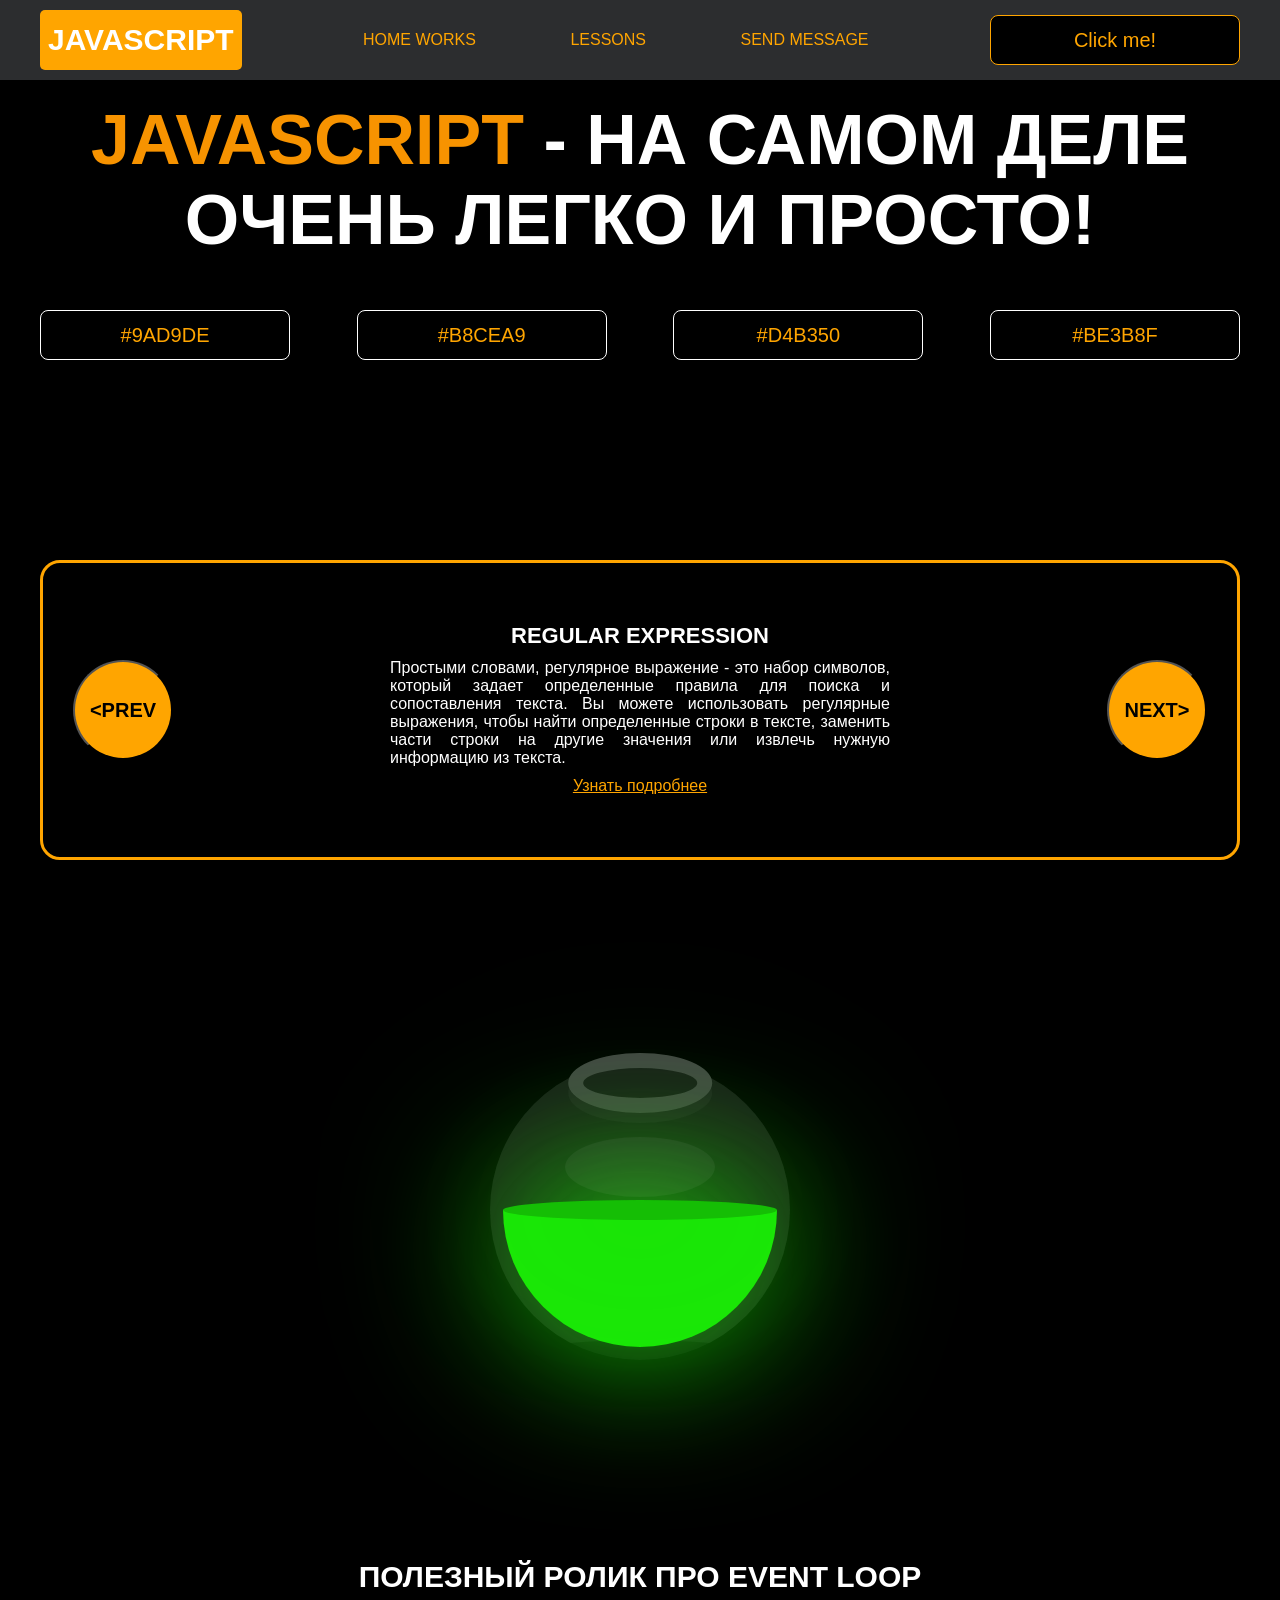
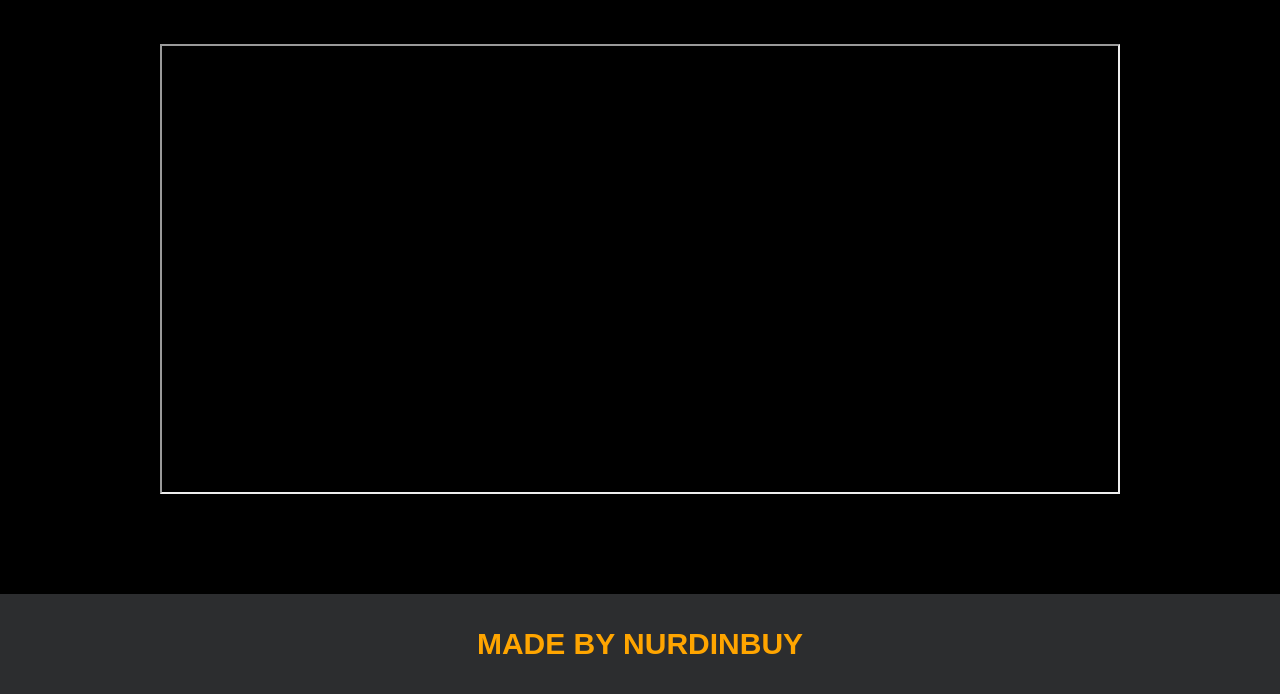
==== index.html @ e2b8c032 "first commit" ====
<!DOCTYPE html>
<html lang="en">
<head>
    <meta charset="UTF-8">
    <title>Java Script</title>
    <link rel="stylesheet" href="css/style.css">
    <link rel="stylesheet" href="css/core.css">
</head>
<body>

<div class="wrapper">
    <div class="header">
        <div class="container">
            <div class="inner_header">
                <a href="index.html">
                    <div class="logotype">
                        <h2>JavaScript</h2>
                    </div>
                </a>
                <ul class="menu">
                    <li class="menu_link">
                        <a href="pages/home_works.html">Home Works</a>
                    </li>
                    <li class="menu_link">
                        <a href="pages/lessons.html">Lessons</a>
                    </li>
                    <li class="menu_link">
                        <a href="https://t.me/nurdinbuy16" target="_blank">Send message</a>
                    </li>
                </ul>
                <button class="btn" id="btn-get">Click me!</button>
            </div>
        </div>
    </div>

    <div class="main_block">
        <div class="container">
            <div class="inner_main">
                <h1><strong id="js-color">JavaScript</strong> - на самом деле очень легко и просто!</h1>
                <div class="colors-buttons">
                    <button class="btn btn-color"></button>
                    <button class="btn btn-color"></button>
                    <button class="btn btn-color"></button>
                    <button class="btn btn-color"></button>
                </div>
            </div>
        </div>
    </div>

    <div class="slider_block">
        <div class="container">
            <div class="inner_slider">
                <div class="slider">
                    <button class="btn-slide" id="prev">&lt;prev</button>
                    <div class="slide active_slide">
                        <div class="slide_card">
                            <h3>regular expression</h3>
                            <p>Простыми словами, регулярное выражение - это набор символов, который задает определенные правила для поиска и сопоставления текста. Вы можете использовать регулярные выражения, чтобы найти определенные строки в тексте, заменить части строки на другие значения или извлечь нужную информацию из текста.</p>
                            <a href="https://developer.mozilla.org/ru/docs/Web/JavaScript/Guide/Regular_expressions" target="_blank">Узнать подробнее</a>
                        </div>
                    </div>
                    <div class="slide">
                        <div class="slide_card">
                            <h3>recursion</h3>
                            <p>Простыми словами, рекурсия - это, когда функция делает повторяющиеся вызовы самой себя для решения задачи, пока не достигнет определенного условия выхода из рекурсии.</p>
                            <a href="https://learn.javascript.ru/recursion" target="_blank">Узнать подробнее</a>
                        </div>
                    </div>
                    <div class="slide">
                        <div class="slide_card">
                            <h3>json</h3>
                            <p>Простыми словами, JSON - это способ представления данных в виде текста, чтобы они могли быть легко поняты и использованы различными программами. Он использует простые правила для описания объектов и массивов, а также для представления простых типов данных, таких как строки, числа, логические значения и т.д.</p>
                            <a href="https://developer.mozilla.org/ru/docs/Learn/JavaScript/Objects/JSON" target="_blank">Узнать подробнее</a>
                        </div>
                    </div>
                    <div class="slide">
                        <div class="slide_card">
                            <h3>event loop</h3>
                            <p>Простыми словами, event loop похож на дежурного, который непрерывно проверяет, произошло ли какое-либо событие, и реагирует на него, когда оно происходит. Он имеет список задач, которые нужно выполнить, и он перебирает этот список событий одно за другим, обрабатывая каждое событие, когда оно наступает.</p>
                            <a href="https://highload.today/kak-ustroen-event-loop-v-javascript-parallelnaya-model-i-tsikl-sobytij/" target="_blank">Узнать подробнее</a>
                        </div>
                    </div>
                    <button class="btn-slide" id="next">next&gt;</button>
                </div>
            </div>
        </div>
    </div>

    <div class="bottle">
        <div class="container">
            <div class="bottle_inner">
                <a href="pages/monster.html">
                    <div class="bowl">
                        <div class="shadow"></div>
                        <div class="liquid"></div>

                    </div>
                </a>
            </div>
        </div>
    </div>

    <div class="block_video">
        <div class="container">
            <h3>Полезный ролик про Event Loop</h3>
            <div class="inner_block_video">
                <iframe width="80%" height="450" src="https://www.youtube.com/embed/zDlg64fsQow" title="YouTube video player" allow="autoplay; clipboard-write; encrypted-media; gyroscope; picture-in-picture; web-share" allowfullscreen></iframe>
            </div>
        </div>
    </div>

    <div class="footer">
        <div class="container">
            <a href="https://www.instagram.com/nurdinbuy/" target="_blank">
                <div class="inner_footer">
                    <h2>Made by NurDinBuy</h2>
                </div>
            </a>
        </div>
    </div>
</div>

<div class="modal">
    <div class="modal_dialog">
        <div class="modal_content">
            <form action="#">
                <div class="modal_close">&#10006;</div>
                <div class="modal_title">Мы свяжемся с вами как можно быстрее!</div>
                <label>
                    <input
                        required
                        placeholder="Ваше имя"
                        name="name"
                        type="text"
                        class="modal_input"
                    >
                </label>
                <label>
                    <input
                        required
                        placeholder="Ваш номер телефона"
                        name="phone"
                        type="text"
                        class="modal_input"
                    >
                </label>
                <button class="btn btn_dark btn_min">Перезвонить мне</button>
            </form>
        </div>
    </div>
</div>

</body>
<script src="js/main.js"></script>
<script src="js/modal.js"></script>
</html>
---- css/style.css ----
/* HEADER */

.header {
    height: 80px;
    background: #2c2d2f;
    display: flex;
    align-items: center;
    width: 100%;
    position: fixed;
    top: 0;
    z-index: 2;
}

.inner_header {
    height: 100%;
    display: flex;
    align-items: center;
    justify-content: space-between;
}

/* LOGOTYPE */

.logotype {
    display: flex;
    align-items: center;
    justify-content: center;
    font-size: 22px;
    height: 60px;
    width: fit-content;
    background: var(--orange);
    padding: 8px;
    color: white;
    border-radius: 5px;
    cursor: pointer;
}

/* HEADER MENU */

.menu {
    display: flex;
    justify-content: space-around;
    width: 600px;
}

.menu_link a {
    color: var(--orange);
    text-transform: uppercase;
}

.menu_link a:hover {
    text-decoration: underline;
}

/* MAIN BLOCK */

.main_block {
    padding: 100px 0;
    background: black;
}

/* BUTTONS COLOR PICKER */

.colors-buttons {
    display: flex;
    justify-content: space-between;
    margin-top: 50px;
}

.btn-color {
    border-radius: 20px;
    border-color: white !important;
}

/* FOOTER */

.footer {
    background: #2c2d2f;
    width: 100%;
}

.inner_footer {
    display: flex;
    align-items: center;
    justify-content: center;
    height: 100px;
}

.footer h2 {
    text-transform: uppercase;
    color: var(--orange);
    font-weight: 600;
}


/* SLIDER BLOCK */

.slider_block {
    padding: 100px 0;
    background: black;
}

.slider {
    position: relative;
    width: 100%;
    height: 300px;
    overflow: hidden;
    border: 3px solid var(--orange);
    border-radius: 20px;
    display: flex;
    align-items: center;
    justify-content: space-between;
    padding: 0 30px;
}

.slide {
    position: absolute;
    top: 60px;
    left: 0;
    width: 100%;
    height: 100%;
    display: none;
    transition: opacity 0.5s ease-in-out;
}

.slide_card {
    color: white;
    margin: 0 auto;
    width: 500px;
    text-align: center;
}

.slide_card h3 {
    color: white;
    text-transform: uppercase;
    font-size: 22px;
}

.slide_card p {
    font-size: 16px;
    text-align: justify;
    margin: 10px 0;
}

.slide_card a {
    color: var(--orange);
    text-decoration: underline;
}

.slide.active_slide {
    display: block;
}

/* VIDEO BLOCK */

.block_video {
    background: black;
    padding: 100px 0;
}

.inner_block_video {
    display: flex;
    justify-content: center;
    margin-top: 50px;
}

/* MODAL */

.modal {
    position: fixed;
    height: 100%;
    width: 100%;
    top: 0;
    left: 0;
    z-index: 2;
    background: rgba(0, 0, 0, 0.5);
    backdrop-filter: blur(10px);
    display: none;
}

.modal_dialog {
    max-width: 500px;
    margin: 200px auto;
}

.modal_content {
    position: relative;
    width: 100%;
    padding: 40px;
    background-color: black;
    border: 2px solid var(--orange);
    border-radius: 4px;
    max-height: 80vh;
    overflow-y: auto;
}

.modal_content form {
    display: flex;
    flex-direction: column;
    align-items: center;
}

.modal_close {
    position: absolute;
    top: 8px;
    right: 14px;
    font-size: 30px;
    color: red;
    opacity: 0.5;
    font-weight: 700;
    border: none;
    background-color: transparent;
    cursor: pointer;
}

.modal_title {
    text-align: center;
    font-size: 22px;
    text-transform: uppercase;
    color: white;
}

.modal_content label, .btn_min {
    width: 100% !important;
    margin-top: 10px;
}

.modal_content input {
    width: 100%;
}

/*-------BOTTLE-------*/

.bottle {
    background: black;
    padding: 100px 0;
}

.bottle_inner {
    display: flex;
    justify-content: center;
    align-items: center;
}

.bowl {
    position: relative;
    width: 300px;
    height: 300px;
    background: rgba(255, 255, 255, 0.1);
    border-radius: 50%;
    border: 8px solid transparent;
    animation: animate 5s linear infinite;
    transform-origin: bottom center;
}

@keyframes animate {
    0% {
        transform: rotate(0deg);
    }
    25% {
        transform: rotate(22deg);
    }
    50% {
        transform: rotate(0deg);
    }
    75% {
        transform: rotate(-22deg);
    }
    100% {
        filter: hue-rotate(360deg);
    }
}

.bowl::before {
    content: "";
    position: absolute;
    top: -15px;
    left: 50%;
    transform: translateX(-50%);
    width: 40%;
    height: 30px;
    border: 15px solid #444;
    border-radius: 50%;
    box-shadow: 0 10px #222;

}

.bowl::after {
    content: "";
    position: absolute;
    top: 35%;
    left: 50%;
    transform: translate(-50%, -50%);
    width: 150px;
    height: 60px;
    background: rgba(255, 255, 255, 0.05);
    transform-origin: center;
    animation: animatebowlshadow 5s linear infinite;
    border-radius: 50%;
    animation-play-state: running;

}


@keyframes animatebowlshadow {
    0% {
        left: 50%;
        width: 150px;
        height: 60px;
    }
    25% {
        left: 55%;
        width: 140px;
        height: 65px;
    }
    50% {
        left: 50%;
        width: 150px;
        height: 60px;
    }
    75% {
        left: 45%;
        width: 140px;
        height: 65px;
    }
    100% {


    }
}


.liquid {
    position: absolute;
    top: 50%;
    left: 5px;
    right: 5px;
    bottom: 5px;
    background: #1ae907;
    border-bottom-left-radius: 150px;
    border-bottom-right-radius: 150px;
    filter: drop-shadow(0 0 80px #1ae907);
    transform-origin: top center;
    animation: animateliquid 5s linear infinite;
    animation-play-state: running;
}

@keyframes animateliquid {
    0% {
        transform: rotate(0deg);
    }
    25% {
        transform: rotate(-22deg);
    }
    30% {
        transform: rotate(-23deg);
    }
    50% {
        transform: rotate(0deg);
    }
    75% {
        transform: rotate(22deg);
    }
    80% {
        transform: rotate(23deg);
    }
    100% {
        transform: rotate(0deg);
    }


}

.liquid::before {
    content: "";
    position: absolute;
    top: -10px;
    width: 100%;
    height: 20px;
    background: #15be05;
    border-radius: 50%;
    filter: drop-shadow(0 0 80px #15be05);
}

.shadow {
    position: absolute;
    top: calc(50% + 150px);
    left: 50%;
    transform: translate(-50%, -50%);
    width: 260px;
    height: 40px;
    background: rgba(0, 0, 0, 0.5);
    border-radius: 50%;
    animation: animateshadow 5s linear infinite;
    animation-play-state: running;

}

@keyframes animateshadow {
    0% {
        left: 50%;
        width: 260px;
        height: 40px;
        top: calc(50% + 150px);

    }

    25% {
        left: 55%;
        width: 265px;
        height: 30px;
        top: calc(50% + 130px);

    }
    50% {
        left: 50%;
        width: 260px;
        height: 40px;
        top: calc(50% + 150px);

    }
    75% {
        left: 45%;
        width: 265px;
        height: 30px;
        top: calc(50% + 130px);

    }
    100% {
    }
}
---- css/core.css ----
* {
    margin: 0;
    padding: 0;
    box-sizing: border-box;
}

.container {
    width: 1200px;
    margin: 0 auto;
}

body {
    font-family: "Britannic Bold", sans-serif;
    background: #c2d0d0;
}

.btn {
    width: 250px;
    height: 50px;
    font-size: 20px;
    cursor: pointer;
    border: 1px solid var(--orange);
    background: black;
    color: var(--orange);
    border-radius: 8px;
}

.btn:hover {
    background: #414349;
}

.btn:active {
    background: #56585D;
    border: 2px solid var(--orange);
}

a {
    text-decoration: none;
}

li {
    list-style: none;
}

h1 {
    text-align: center;
    font-size: 70px;
    color: white;
    margin: 0 auto;
    text-transform: uppercase;
    font-weight: 600;
}

h2 {
    text-align: center;
    font-size: 30px;
    color: white;
    margin: 0 auto;
    text-transform: uppercase;
    font-weight: 600;
}

h3 {
    text-align: center;
    font-size: 30px;
    color: white;
    margin: 0 auto;
    text-transform: uppercase;
    font-weight: 600;
}

h4 {
    font-size: 24px;
    color: white;
    text-transform: uppercase;
    font-weight: 600;
}

strong {
    color: #F79300;
}

label {
    font-size: 24px;
    color: var(--orange);
}

input {
    width: 350px;
    height: 50px;
    font-size: 20px;
    padding-left: 5px;
    color: var(--orange);
    background: black;
    border: 2px solid var(--orange);
}

.checker {
    color: white;
    font-size: 30px;
}

.btn-slide {
    display: block;
    width: 100px;
    height: 100px;
    background: var(--orange);
    color: black;
    font-size: 20px;
    text-transform: uppercase;
    border-radius: 50%;
    font-weight: 800;
    z-index: 1;
}

.btn-slide:hover {
    background: #b68733 !important;
    cursor: pointer;
    color: white;
}

:root {
    --orange: orange;
    --black: black;
}
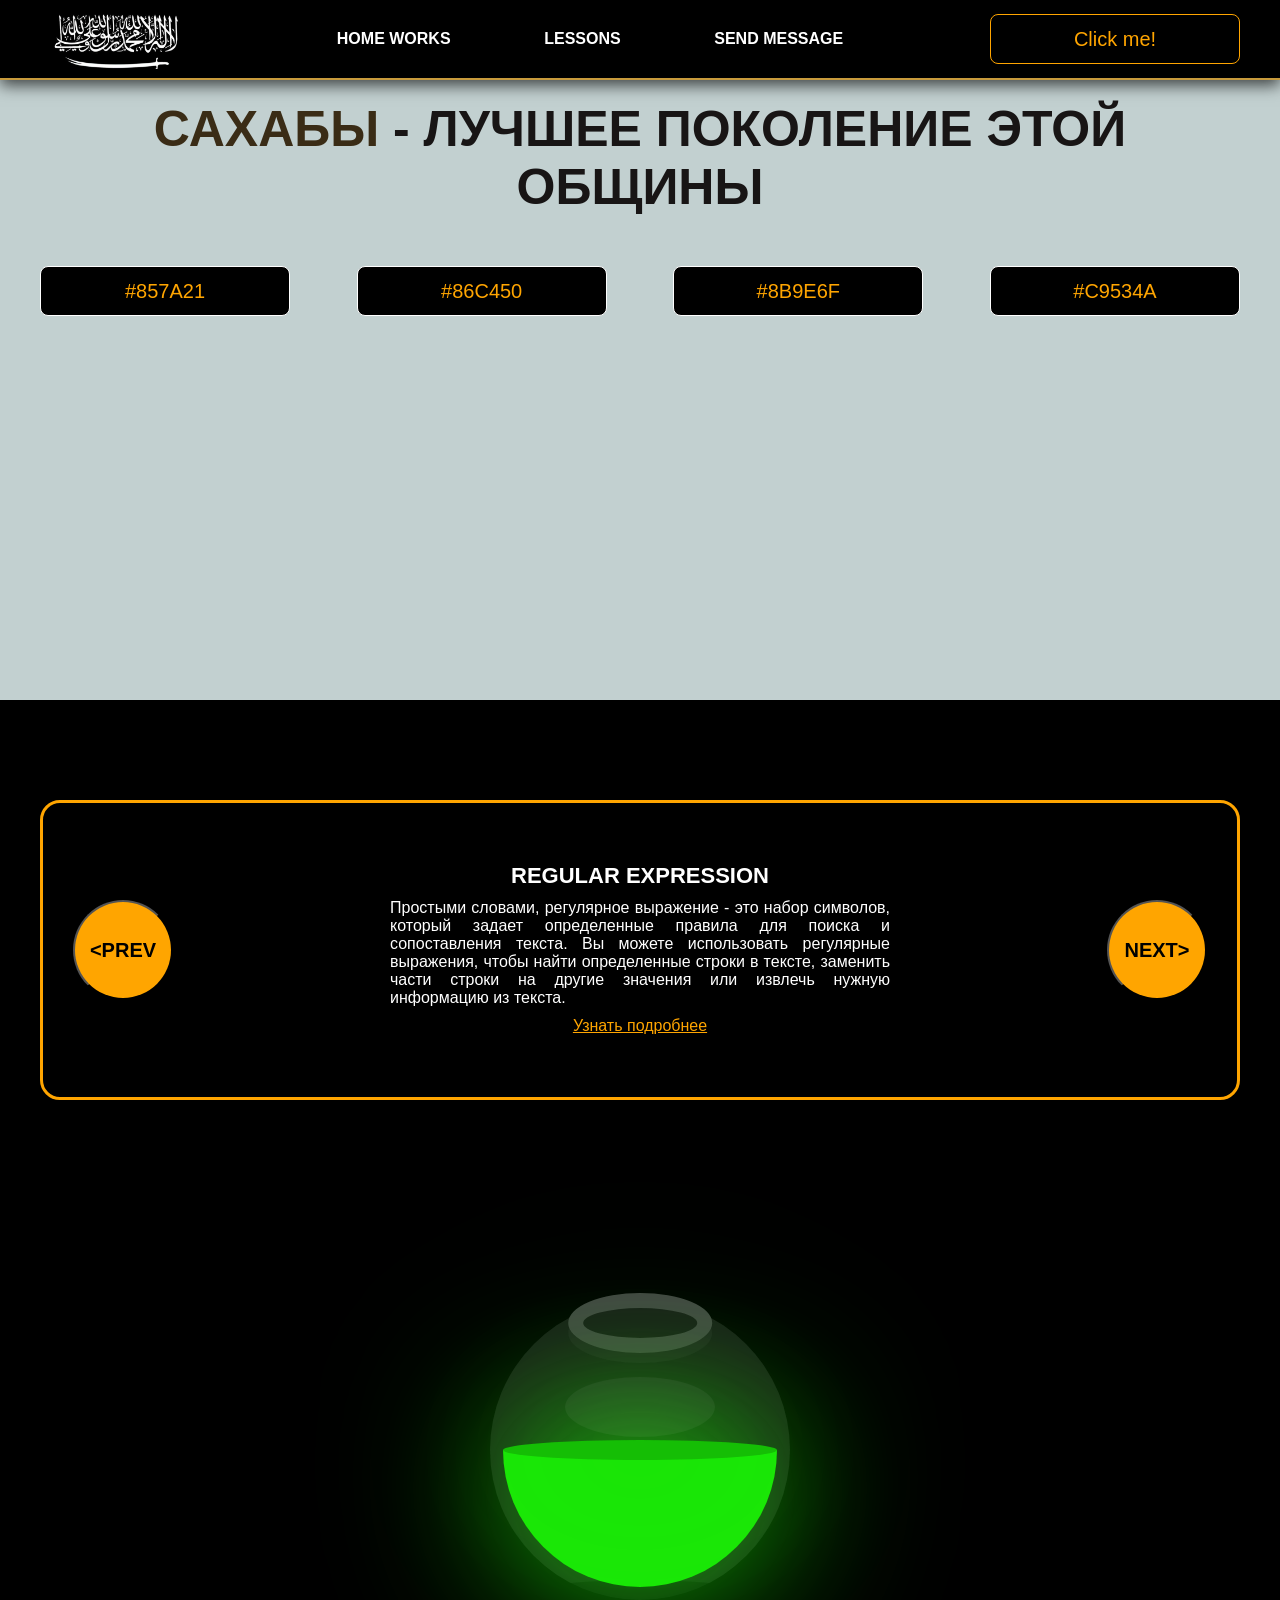
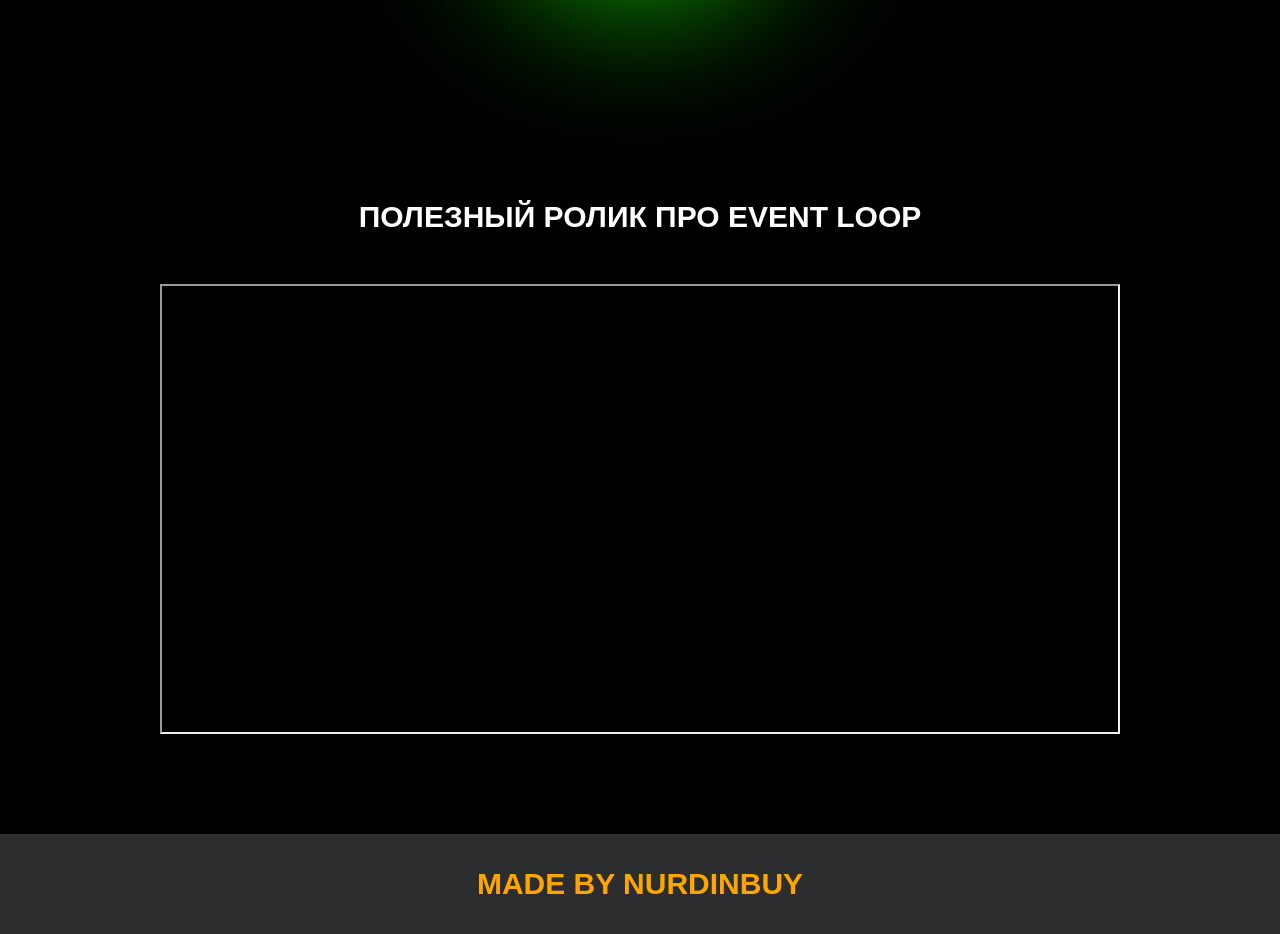
==== commit 6c7291e5: "update" ====
--- a/index.html
+++ b/index.html
@@ -1,157 +1,215 @@
-<!DOCTYPE html>
+<!doctype html>
 <html lang="en">
-<head>
-    <meta charset="UTF-8">
+  <head>
+    <meta charset="UTF-8" />
     <title>Java Script</title>
-    <link rel="stylesheet" href="css/style.css">
-    <link rel="stylesheet" href="css/core.css">
-</head>
-<body>
-
-<div class="wrapper">
-    <div class="header">
-        <div class="container">
-            <div class="inner_header">
-                <a href="index.html">
-                    <div class="logotype">
-                        <h2>JavaScript</h2>
-                    </div>
-                </a>
-                <ul class="menu">
-                    <li class="menu_link">
-                        <a href="pages/home_works.html">Home Works</a>
-                    </li>
-                    <li class="menu_link">
-                        <a href="pages/lessons.html">Lessons</a>
-                    </li>
-                    <li class="menu_link">
-                        <a href="https://t.me/nurdinbuy16" target="_blank">Send message</a>
-                    </li>
-                </ul>
-                <button class="btn" id="btn-get">Click me!</button>
+    <link rel="stylesheet" href="css/style.css" />
+    <link rel="stylesheet" href="css/core.css" />
+  </head>
+  <body>
+    <div class="wrapper">
+      <div class="header">
+        <div class="container">
+          <div class="inner_header">
+            <a href="index.html">
+              <div class="logotype">
+                <h2></h2>
+              </div>
+            </a>
+            <ul class="menu">
+              <li class="menu_link">
+                <a href="pages/home_works.html">Home Works</a>
+              </li>
+              <li class="menu_link">
+                <a href="pages/lessons.html">Lessons</a>
+              </li>
+              <li class="menu_link">
+                <a href="https://t.me/nurdinbuy16" target="_blank"
+                  >Send message</a
+                >
+              </li>
+            </ul>
+            <button class="btn" id="btn-get">Click me!</button>
+          </div>
+        </div>
+      </div>
+
+      <div class="main_block">
+        <div class="container">
+          <div class="inner_main">
+            <h1>
+              <strong id="js-color">Сахабы</strong> - лучшее поколение этой
+              общины
+            </h1>
+            <video autoplay muted loop playsinline class="bg_video">
+              <source src="img-gif/putnik.mp4">
+            </video>
+            <div class="colors-buttons">
+              <button class="btn btn-color"></button>
+              <button class="btn btn-color"></button>
+              <button class="btn btn-color"></button>
+              <button class="btn btn-color"></button>
             </div>
-        </div>
+          </div>
+        </div>
+      </div>
+      <div class="slider_block">
+        <div class="container">
+          <div class="inner_slider">
+            <div class="slider">
+              <button class="btn-slide" id="prev">&lt;prev</button>
+              <div class="slide active_slide">
+                <div class="slide_card">
+                  <h3>regular expression</h3>
+                  <p>
+                    Простыми словами, регулярное выражение - это набор символов,
+                    который задает определенные правила для поиска и
+                    сопоставления текста. Вы можете использовать регулярные
+                    выражения, чтобы найти определенные строки в тексте,
+                    заменить части строки на другие значения или извлечь нужную
+                    информацию из текста.
+                  </p>
+                  <a
+                    href="https://developer.mozilla.org/ru/docs/Web/JavaScript/Guide/Regular_expressions"
+                    target="_blank"
+                    >Узнать подробнее</a
+                  >
+                </div>
+              </div>
+              <div class="slide">
+                <div class="slide_card">
+                  <h3>recursion</h3>
+                  <p>
+                    Простыми словами, рекурсия - это, когда функция делает
+                    повторяющиеся вызовы самой себя для решения задачи, пока не
+                    достигнет определенного условия выхода из рекурсии.
+                  </p>
+                  <a
+                    href="https://learn.javascript.ru/recursion"
+                    target="_blank"
+                    >Узнать подробнее</a
+                  >
+                </div>
+              </div>
+              <div class="slide">
+                <div class="slide_card">
+                  <h3>json</h3>
+                  <p>
+                    Простыми словами, JSON - это способ представления данных в
+                    виде текста, чтобы они могли быть легко поняты и
+                    использованы различными программами. Он использует простые
+                    правила для описания объектов и массивов, а также для
+                    представления простых типов данных, таких как строки, числа,
+                    логические значения и т.д.
+                  </p>
+                  <a
+                    href="https://developer.mozilla.org/ru/docs/Learn/JavaScript/Objects/JSON"
+                    target="_blank"
+                    >Узнать подробнее</a
+                  >
+                </div>
+              </div>
+              <div class="slide">
+                <div class="slide_card">
+                  <h3>event loop</h3>
+                  <p>
+                    Простыми словами, event loop похож на дежурного, который
+                    непрерывно проверяет, произошло ли какое-либо событие, и
+                    реагирует на него, когда оно происходит. Он имеет список
+                    задач, которые нужно выполнить, и он перебирает этот список
+                    событий одно за другим, обрабатывая каждое событие, когда
+                    оно наступает.
+                  </p>
+                  <a
+                    href="https://highload.today/kak-ustroen-event-loop-v-javascript-parallelnaya-model-i-tsikl-sobytij/"
+                    target="_blank"
+                    >Узнать подробнее</a
+                  >
+                </div>
+              </div>
+              <button class="btn-slide" id="next">next&gt;</button>
+            </div>
+          </div>
+        </div>
+      </div>
+
+      <div class="bottle">
+        <div class="container">
+          <div class="bottle_inner">
+            <a href="pages/monster.html">
+              <div class="bowl">
+                <div class="shadow"></div>
+                <div class="liquid"></div>
+              </div>
+            </a>
+          </div>
+        </div>
+      </div>
+
+      <div class="block_video">
+        <div class="container">
+          <h3>Полезный ролик про Event Loop</h3>
+          <div class="inner_block_video">
+            <iframe
+              width="80%"
+              height="450"
+              src="https://www.youtube.com/embed/zDlg64fsQow"
+              title="YouTube video player"
+              allow="
+                autoplay;
+                clipboard-write;
+                encrypted-media;
+                gyroscope;
+                picture-in-picture;
+                web-share;
+              "
+              allowfullscreen
+            ></iframe>
+          </div>
+        </div>
+      </div>
+
+      <div class="footer">
+        <div class="container">
+          <a href="https://www.instagram.com/nurdinbuy/" target="_blank">
+            <div class="inner_footer">
+              <h2>Made by NurDinBuy</h2>
+            </div>
+          </a>
+        </div>
+      </div>
     </div>
 
-    <div class="main_block">
-        <div class="container">
-            <div class="inner_main">
-                <h1><strong id="js-color">JavaScript</strong> - на самом деле очень легко и просто!</h1>
-                <div class="colors-buttons">
-                    <button class="btn btn-color"></button>
-                    <button class="btn btn-color"></button>
-                    <button class="btn btn-color"></button>
-                    <button class="btn btn-color"></button>
-                </div>
-            </div>
-        </div>
+    <div class="modal">
+      <div class="modal_dialog">
+        <div class="modal_content">
+          <form action="#">
+            <div class="modal_close">&#10006;</div>
+            <div class="modal_title">Мы свяжемся с вами как можно быстрее!</div>
+            <label>
+              <input
+                required
+                placeholder="Ваше имя"
+                name="name"
+                type="text"
+                class="modal_input"
+              />
+            </label>
+            <label>
+              <input
+                required
+                placeholder="Ваш номер телефона"
+                name="phone"
+                type="text"
+                class="modal_input"
+              />
+            </label>
+            <button class="btn btn_dark btn_min">Перезвонить мне</button>
+          </form>
+        </div>
+      </div>
     </div>
-
-    <div class="slider_block">
-        <div class="container">
-            <div class="inner_slider">
-                <div class="slider">
-                    <button class="btn-slide" id="prev">&lt;prev</button>
-                    <div class="slide active_slide">
-                        <div class="slide_card">
-                            <h3>regular expression</h3>
-                            <p>Простыми словами, регулярное выражение - это набор символов, который задает определенные правила для поиска и сопоставления текста. Вы можете использовать регулярные выражения, чтобы найти определенные строки в тексте, заменить части строки на другие значения или извлечь нужную информацию из текста.</p>
-                            <a href="https://developer.mozilla.org/ru/docs/Web/JavaScript/Guide/Regular_expressions" target="_blank">Узнать подробнее</a>
-                        </div>
-                    </div>
-                    <div class="slide">
-                        <div class="slide_card">
-                            <h3>recursion</h3>
-                            <p>Простыми словами, рекурсия - это, когда функция делает повторяющиеся вызовы самой себя для решения задачи, пока не достигнет определенного условия выхода из рекурсии.</p>
-                            <a href="https://learn.javascript.ru/recursion" target="_blank">Узнать подробнее</a>
-                        </div>
-                    </div>
-                    <div class="slide">
-                        <div class="slide_card">
-                            <h3>json</h3>
-                            <p>Простыми словами, JSON - это способ представления данных в виде текста, чтобы они могли быть легко поняты и использованы различными программами. Он использует простые правила для описания объектов и массивов, а также для представления простых типов данных, таких как строки, числа, логические значения и т.д.</p>
-                            <a href="https://developer.mozilla.org/ru/docs/Learn/JavaScript/Objects/JSON" target="_blank">Узнать подробнее</a>
-                        </div>
-                    </div>
-                    <div class="slide">
-                        <div class="slide_card">
-                            <h3>event loop</h3>
-                            <p>Простыми словами, event loop похож на дежурного, который непрерывно проверяет, произошло ли какое-либо событие, и реагирует на него, когда оно происходит. Он имеет список задач, которые нужно выполнить, и он перебирает этот список событий одно за другим, обрабатывая каждое событие, когда оно наступает.</p>
-                            <a href="https://highload.today/kak-ustroen-event-loop-v-javascript-parallelnaya-model-i-tsikl-sobytij/" target="_blank">Узнать подробнее</a>
-                        </div>
-                    </div>
-                    <button class="btn-slide" id="next">next&gt;</button>
-                </div>
-            </div>
-        </div>
-    </div>
-
-    <div class="bottle">
-        <div class="container">
-            <div class="bottle_inner">
-                <a href="pages/monster.html">
-                    <div class="bowl">
-                        <div class="shadow"></div>
-                        <div class="liquid"></div>
-
-                    </div>
-                </a>
-            </div>
-        </div>
-    </div>
-
-    <div class="block_video">
-        <div class="container">
-            <h3>Полезный ролик про Event Loop</h3>
-            <div class="inner_block_video">
-                <iframe width="80%" height="450" src="https://www.youtube.com/embed/zDlg64fsQow" title="YouTube video player" allow="autoplay; clipboard-write; encrypted-media; gyroscope; picture-in-picture; web-share" allowfullscreen></iframe>
-            </div>
-        </div>
-    </div>
-
-    <div class="footer">
-        <div class="container">
-            <a href="https://www.instagram.com/nurdinbuy/" target="_blank">
-                <div class="inner_footer">
-                    <h2>Made by NurDinBuy</h2>
-                </div>
-            </a>
-        </div>
-    </div>
-</div>
-
-<div class="modal">
-    <div class="modal_dialog">
-        <div class="modal_content">
-            <form action="#">
-                <div class="modal_close">&#10006;</div>
-                <div class="modal_title">Мы свяжемся с вами как можно быстрее!</div>
-                <label>
-                    <input
-                        required
-                        placeholder="Ваше имя"
-                        name="name"
-                        type="text"
-                        class="modal_input"
-                    >
-                </label>
-                <label>
-                    <input
-                        required
-                        placeholder="Ваш номер телефона"
-                        name="phone"
-                        type="text"
-                        class="modal_input"
-                    >
-                </label>
-                <button class="btn btn_dark btn_min">Перезвонить мне</button>
-            </form>
-        </div>
-    </div>
-</div>
-
-</body>
-<script src="js/main.js"></script>
-<script src="js/modal.js"></script>
+  </body>
+  <script src="js/main.js"></script>
+  <script src="js/modal.js"></script>
 </html>
-
--- a/css/style.css
+++ b/css/style.css
@@ -1,430 +1,433 @@
 /* HEADER */
-
 .header {
-    height: 80px;
-    background: #2c2d2f;
-    display: flex;
-    align-items: center;
-    width: 100%;
-    position: fixed;
-    top: 0;
-    z-index: 2;
+  height: 80px;
+  background: #000;
+  border-bottom: 2px solid #c89b3c;
+  box-shadow: 0 5px 15px rgba(0, 0, 0, 0.7);
+  display: flex;
+  align-items: center;
+  width: 100%;
+  position: fixed;
+  top: 0;
+  z-index: 2;
 }
 
 .inner_header {
-    height: 100%;
-    display: flex;
-    align-items: center;
-    justify-content: space-between;
+  height: 100%;
+  display: flex;
+  align-items: center;
+  justify-content: space-between;
 }
 
 /* LOGOTYPE */
 
 .logotype {
-    display: flex;
-    align-items: center;
-    justify-content: center;
-    font-size: 22px;
-    height: 60px;
-    width: fit-content;
-    background: var(--orange);
-    padding: 8px;
-    color: white;
-    border-radius: 5px;
-    cursor: pointer;
+  display: flex;
+  align-items: center;
+  justify-content: center;
+  font-size: 22px;
+  height: 60px;
+  width: 150px;
+  background: url(../img-gif/sword.jpg);
+  background-repeat: no-repeat;
+  background-position: center;
+  background-size: cover;
+  padding: 8px;
+  color: rgb(141, 14, 14);
+  border-radius: 5px;
+  cursor: pointer;
 }
 
 /* HEADER MENU */
 
 .menu {
-    display: flex;
-    justify-content: space-around;
-    width: 600px;
+  display: flex;
+  justify-content: space-around;
+  width: 600px;
 }
 
 .menu_link a {
-    color: var(--orange);
-    text-transform: uppercase;
+  color: white;
+  font-weight: 600;
+  text-transform: uppercase;
 }
 
 .menu_link a:hover {
-    text-decoration: underline;
+  text-decoration: underline;
 }
 
 /* MAIN BLOCK */
 
 .main_block {
-    padding: 100px 0;
-    background: black;
-}
-
+  height: 700px;
+  padding: 100px 0;
+  position: relative;
+  overflow: hidden;
+}
+
+.bg_video {
+  position: absolute;
+  top: 0;
+  left: 0;
+  width: 100%;
+  height: 100%;
+  object-fit: cover;
+  z-index: -1;
+}
 /* BUTTONS COLOR PICKER */
 
 .colors-buttons {
-    display: flex;
-    justify-content: space-between;
-    margin-top: 50px;
+  display: flex;
+  justify-content: space-between;
+  margin-top: 50px;
 }
 
 .btn-color {
-    border-radius: 20px;
-    border-color: white !important;
+  border-radius: 20px;
+  border-color: white !important;
 }
 
 /* FOOTER */
 
 .footer {
-    background: #2c2d2f;
-    width: 100%;
+  background: #2c2d2f;
+  width: 100%;
 }
 
 .inner_footer {
-    display: flex;
-    align-items: center;
-    justify-content: center;
-    height: 100px;
+  display: flex;
+  align-items: center;
+  justify-content: center;
+  height: 100px;
 }
 
 .footer h2 {
-    text-transform: uppercase;
-    color: var(--orange);
-    font-weight: 600;
-}
-
+  text-transform: uppercase;
+  color: var(--orange);
+  font-weight: 600;
+}
 
 /* SLIDER BLOCK */
 
 .slider_block {
-    padding: 100px 0;
-    background: black;
+  padding: 100px 0;
+  background: black;
 }
 
 .slider {
-    position: relative;
-    width: 100%;
-    height: 300px;
-    overflow: hidden;
-    border: 3px solid var(--orange);
-    border-radius: 20px;
-    display: flex;
-    align-items: center;
-    justify-content: space-between;
-    padding: 0 30px;
+  position: relative;
+  width: 100%;
+  height: 300px;
+  overflow: hidden;
+  border: 3px solid var(--orange);
+  border-radius: 20px;
+  display: flex;
+  align-items: center;
+  justify-content: space-between;
+  padding: 0 30px;
 }
 
 .slide {
-    position: absolute;
-    top: 60px;
-    left: 0;
-    width: 100%;
-    height: 100%;
-    display: none;
-    transition: opacity 0.5s ease-in-out;
+  position: absolute;
+  top: 60px;
+  left: 0;
+  width: 100%;
+  height: 100%;
+  display: none;
+  transition: opacity 0.5s ease-in-out;
 }
 
 .slide_card {
-    color: white;
-    margin: 0 auto;
-    width: 500px;
-    text-align: center;
+  color: white;
+  margin: 0 auto;
+  width: 500px;
+  text-align: center;
 }
 
 .slide_card h3 {
-    color: white;
-    text-transform: uppercase;
-    font-size: 22px;
+  color: white;
+  text-transform: uppercase;
+  font-size: 22px;
 }
 
 .slide_card p {
-    font-size: 16px;
-    text-align: justify;
-    margin: 10px 0;
+  font-size: 16px;
+  text-align: justify;
+  margin: 10px 0;
 }
 
 .slide_card a {
-    color: var(--orange);
-    text-decoration: underline;
+  color: var(--orange);
+  text-decoration: underline;
 }
 
 .slide.active_slide {
-    display: block;
+  display: block;
 }
 
 /* VIDEO BLOCK */
 
 .block_video {
-    background: black;
-    padding: 100px 0;
+  background: black;
+  padding: 100px 0;
 }
 
 .inner_block_video {
-    display: flex;
-    justify-content: center;
-    margin-top: 50px;
+  display: flex;
+  justify-content: center;
+  margin-top: 50px;
 }
 
 /* MODAL */
 
 .modal {
-    position: fixed;
-    height: 100%;
-    width: 100%;
-    top: 0;
-    left: 0;
-    z-index: 2;
-    background: rgba(0, 0, 0, 0.5);
-    backdrop-filter: blur(10px);
-    display: none;
+  position: fixed;
+  height: 100%;
+  width: 100%;
+  top: 0;
+  left: 0;
+  z-index: 2;
+  background: rgba(0, 0, 0, 0.5);
+  backdrop-filter: blur(10px);
+  display: none;
 }
 
 .modal_dialog {
-    max-width: 500px;
-    margin: 200px auto;
+  max-width: 500px;
+  margin: 200px auto;
 }
 
 .modal_content {
-    position: relative;
-    width: 100%;
-    padding: 40px;
-    background-color: black;
-    border: 2px solid var(--orange);
-    border-radius: 4px;
-    max-height: 80vh;
-    overflow-y: auto;
+  position: relative;
+  width: 100%;
+  padding: 40px;
+  background-color: black;
+  border: 2px solid var(--orange);
+  border-radius: 4px;
+  max-height: 80vh;
+  overflow-y: auto;
 }
 
 .modal_content form {
-    display: flex;
-    flex-direction: column;
-    align-items: center;
+  display: flex;
+  flex-direction: column;
+  align-items: center;
 }
 
 .modal_close {
-    position: absolute;
-    top: 8px;
-    right: 14px;
-    font-size: 30px;
-    color: red;
-    opacity: 0.5;
-    font-weight: 700;
-    border: none;
-    background-color: transparent;
-    cursor: pointer;
+  position: absolute;
+  top: 8px;
+  right: 14px;
+  font-size: 30px;
+  color: red;
+  opacity: 0.5;
+  font-weight: 700;
+  border: none;
+  background-color: transparent;
+  cursor: pointer;
 }
 
 .modal_title {
-    text-align: center;
-    font-size: 22px;
-    text-transform: uppercase;
-    color: white;
-}
-
-.modal_content label, .btn_min {
-    width: 100% !important;
-    margin-top: 10px;
+  text-align: center;
+  font-size: 22px;
+  text-transform: uppercase;
+  color: white;
+}
+
+.modal_content label,
+.btn_min {
+  width: 100% !important;
+  margin-top: 10px;
 }
 
 .modal_content input {
-    width: 100%;
+  width: 100%;
 }
 
 /*-------BOTTLE-------*/
 
 .bottle {
-    background: black;
-    padding: 100px 0;
+  background: black;
+  padding: 100px 0;
 }
 
 .bottle_inner {
-    display: flex;
-    justify-content: center;
-    align-items: center;
+  display: flex;
+  justify-content: center;
+  align-items: center;
 }
 
 .bowl {
-    position: relative;
-    width: 300px;
-    height: 300px;
-    background: rgba(255, 255, 255, 0.1);
-    border-radius: 50%;
-    border: 8px solid transparent;
-    animation: animate 5s linear infinite;
-    transform-origin: bottom center;
+  position: relative;
+  width: 300px;
+  height: 300px;
+  background: rgba(255, 255, 255, 0.1);
+  border-radius: 50%;
+  border: 8px solid transparent;
+  animation: animate 5s linear infinite;
+  transform-origin: bottom center;
 }
 
 @keyframes animate {
-    0% {
-        transform: rotate(0deg);
-    }
-    25% {
-        transform: rotate(22deg);
-    }
-    50% {
-        transform: rotate(0deg);
-    }
-    75% {
-        transform: rotate(-22deg);
-    }
-    100% {
-        filter: hue-rotate(360deg);
-    }
+  0% {
+    transform: rotate(0deg);
+  }
+  25% {
+    transform: rotate(22deg);
+  }
+  50% {
+    transform: rotate(0deg);
+  }
+  75% {
+    transform: rotate(-22deg);
+  }
+  100% {
+    filter: hue-rotate(360deg);
+  }
 }
 
 .bowl::before {
-    content: "";
-    position: absolute;
-    top: -15px;
+  content: "";
+  position: absolute;
+  top: -15px;
+  left: 50%;
+  transform: translateX(-50%);
+  width: 40%;
+  height: 30px;
+  border: 15px solid #444;
+  border-radius: 50%;
+  box-shadow: 0 10px #222;
+}
+
+.bowl::after {
+  content: "";
+  position: absolute;
+  top: 35%;
+  left: 50%;
+  transform: translate(-50%, -50%);
+  width: 150px;
+  height: 60px;
+  background: rgba(255, 255, 255, 0.05);
+  transform-origin: center;
+  animation: animatebowlshadow 5s linear infinite;
+  border-radius: 50%;
+  animation-play-state: running;
+}
+
+@keyframes animatebowlshadow {
+  0% {
     left: 50%;
-    transform: translateX(-50%);
-    width: 40%;
-    height: 30px;
-    border: 15px solid #444;
-    border-radius: 50%;
-    box-shadow: 0 10px #222;
-
-}
-
-.bowl::after {
-    content: "";
-    position: absolute;
-    top: 35%;
-    left: 50%;
-    transform: translate(-50%, -50%);
     width: 150px;
     height: 60px;
-    background: rgba(255, 255, 255, 0.05);
-    transform-origin: center;
-    animation: animatebowlshadow 5s linear infinite;
-    border-radius: 50%;
-    animation-play-state: running;
-
-}
-
-
-@keyframes animatebowlshadow {
-    0% {
-        left: 50%;
-        width: 150px;
-        height: 60px;
-    }
-    25% {
-        left: 55%;
-        width: 140px;
-        height: 65px;
-    }
-    50% {
-        left: 50%;
-        width: 150px;
-        height: 60px;
-    }
-    75% {
-        left: 45%;
-        width: 140px;
-        height: 65px;
-    }
-    100% {
-
-
-    }
-}
-
+  }
+  25% {
+    left: 55%;
+    width: 140px;
+    height: 65px;
+  }
+  50% {
+    left: 50%;
+    width: 150px;
+    height: 60px;
+  }
+  75% {
+    left: 45%;
+    width: 140px;
+    height: 65px;
+  }
+  100% {
+  }
+}
 
 .liquid {
-    position: absolute;
-    top: 50%;
-    left: 5px;
-    right: 5px;
-    bottom: 5px;
-    background: #1ae907;
-    border-bottom-left-radius: 150px;
-    border-bottom-right-radius: 150px;
-    filter: drop-shadow(0 0 80px #1ae907);
-    transform-origin: top center;
-    animation: animateliquid 5s linear infinite;
-    animation-play-state: running;
+  position: absolute;
+  top: 50%;
+  left: 5px;
+  right: 5px;
+  bottom: 5px;
+  background: #1ae907;
+  border-bottom-left-radius: 150px;
+  border-bottom-right-radius: 150px;
+  filter: drop-shadow(0 0 80px #1ae907);
+  transform-origin: top center;
+  animation: animateliquid 5s linear infinite;
+  animation-play-state: running;
 }
 
 @keyframes animateliquid {
-    0% {
-        transform: rotate(0deg);
-    }
-    25% {
-        transform: rotate(-22deg);
-    }
-    30% {
-        transform: rotate(-23deg);
-    }
-    50% {
-        transform: rotate(0deg);
-    }
-    75% {
-        transform: rotate(22deg);
-    }
-    80% {
-        transform: rotate(23deg);
-    }
-    100% {
-        transform: rotate(0deg);
-    }
-
-
+  0% {
+    transform: rotate(0deg);
+  }
+  25% {
+    transform: rotate(-22deg);
+  }
+  30% {
+    transform: rotate(-23deg);
+  }
+  50% {
+    transform: rotate(0deg);
+  }
+  75% {
+    transform: rotate(22deg);
+  }
+  80% {
+    transform: rotate(23deg);
+  }
+  100% {
+    transform: rotate(0deg);
+  }
 }
 
 .liquid::before {
-    content: "";
-    position: absolute;
-    top: -10px;
-    width: 100%;
-    height: 20px;
-    background: #15be05;
-    border-radius: 50%;
-    filter: drop-shadow(0 0 80px #15be05);
+  content: "";
+  position: absolute;
+  top: -10px;
+  width: 100%;
+  height: 20px;
+  background: #15be05;
+  border-radius: 50%;
+  filter: drop-shadow(0 0 80px #15be05);
 }
 
 .shadow {
-    position: absolute;
-    top: calc(50% + 150px);
+  position: absolute;
+  top: calc(50% + 150px);
+  left: 50%;
+  transform: translate(-50%, -50%);
+  width: 260px;
+  height: 40px;
+  background: rgba(0, 0, 0, 0.5);
+  border-radius: 50%;
+  animation: animateshadow 5s linear infinite;
+  animation-play-state: running;
+}
+
+@keyframes animateshadow {
+  0% {
     left: 50%;
-    transform: translate(-50%, -50%);
     width: 260px;
     height: 40px;
-    background: rgba(0, 0, 0, 0.5);
-    border-radius: 50%;
-    animation: animateshadow 5s linear infinite;
-    animation-play-state: running;
-
-}
-
-@keyframes animateshadow {
-    0% {
-        left: 50%;
-        width: 260px;
-        height: 40px;
-        top: calc(50% + 150px);
-
-    }
-
-    25% {
-        left: 55%;
-        width: 265px;
-        height: 30px;
-        top: calc(50% + 130px);
-
-    }
-    50% {
-        left: 50%;
-        width: 260px;
-        height: 40px;
-        top: calc(50% + 150px);
-
-    }
-    75% {
-        left: 45%;
-        width: 265px;
-        height: 30px;
-        top: calc(50% + 130px);
-
-    }
-    100% {
-    }
-}
+    top: calc(50% + 150px);
+  }
+
+  25% {
+    left: 55%;
+    width: 265px;
+    height: 30px;
+    top: calc(50% + 130px);
+  }
+  50% {
+    left: 50%;
+    width: 260px;
+    height: 40px;
+    top: calc(50% + 150px);
+  }
+  75% {
+    left: 45%;
+    width: 265px;
+    height: 30px;
+    top: calc(50% + 130px);
+  }
+  100% {
+  }
+}
--- a/css/core.css
+++ b/css/core.css
@@ -44,12 +44,12 @@
 
 h1 {
     text-align: center;
-    font-size: 70px;
-    color: white;
+    font-size: 50px;
+    color: rgb(24, 21, 21);
     margin: 0 auto;
     text-transform: uppercase;
     font-weight: 600;
-}
+}   
 
 h2 {
     text-align: center;
@@ -77,7 +77,7 @@
 }
 
 strong {
-    color: #F79300;
+    color: #3a2c16;
 }
 
 label {
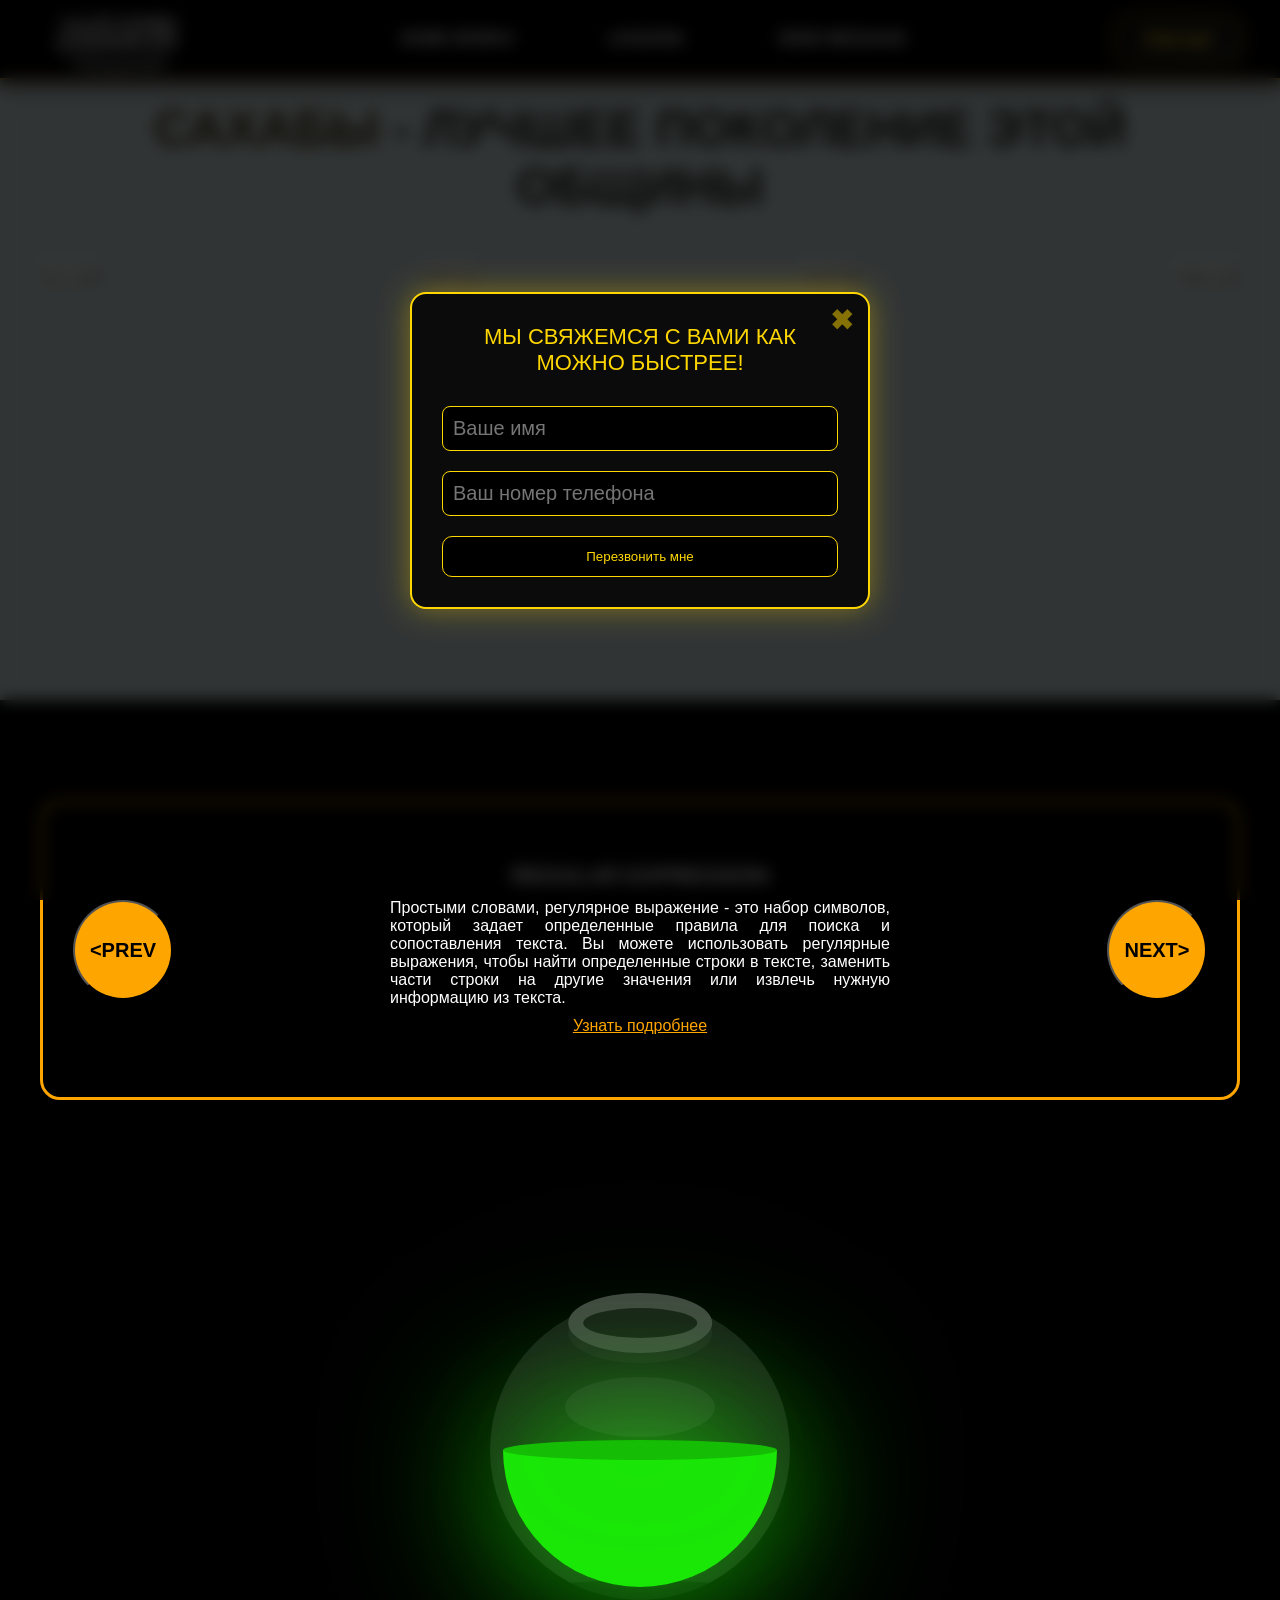
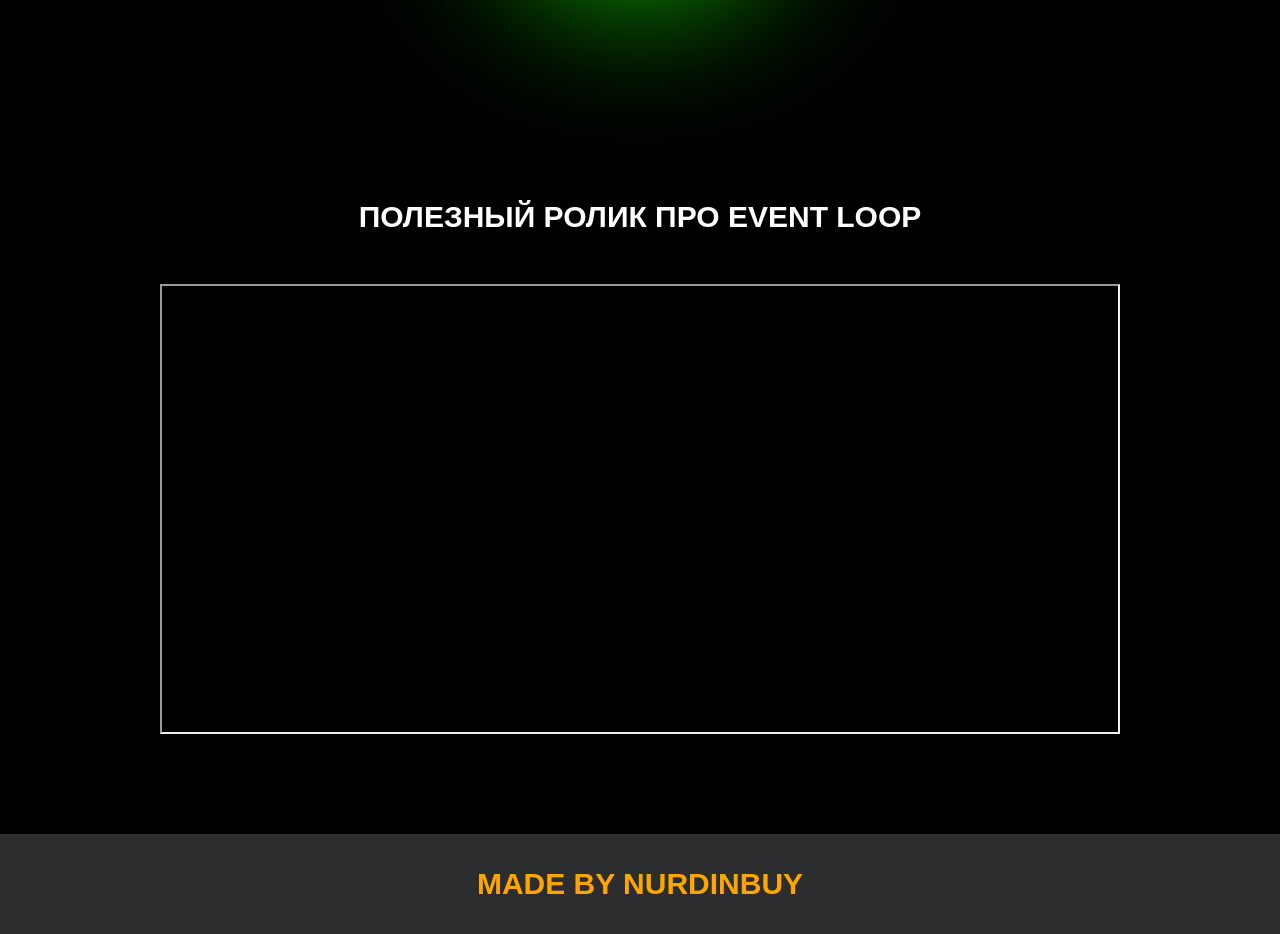
==== commit 9ef355e4: "update" ====
--- a/index.html
+++ b/index.html
@@ -1,215 +1,215 @@
-<!doctype html>
-<html lang="en">
-  <head>
-    <meta charset="UTF-8" />
-    <title>Java Script</title>
-    <link rel="stylesheet" href="css/style.css" />
-    <link rel="stylesheet" href="css/core.css" />
-  </head>
-  <body>
-    <div class="wrapper">
-      <div class="header">
-        <div class="container">
-          <div class="inner_header">
-            <a href="index.html">
-              <div class="logotype">
-                <h2></h2>
+  <!doctype html>
+  <html lang="en">
+    <head>
+      <meta charset="UTF-8" />
+      <title>Java Script</title>
+      <link rel="stylesheet" href="css/style.css" />
+      <link rel="stylesheet" href="css/core.css" />
+    </head>
+    <body>
+      <div class="wrapper">
+        <div class="header">
+          <div class="container">
+            <div class="inner_header">
+              <a href="index.html">
+                <div class="logotype">
+                  <h2></h2>
+                </div>
+              </a>
+              <ul class="menu">
+                <li class="menu_link">
+                  <a href="pages/home_works.html">Home Works</a>
+                </li>
+                <li class="menu_link">
+                  <a href="pages/lessons.html">Lessons</a>
+                </li>
+                <li class="menu_link">
+                  <a href="https://t.me/nurdinbuy16" target="_blank"
+                    >Send message</a
+                  >
+                </li>
+              </ul>
+              <button class="btn" id="btn-get">Click me!</button>
+            </div>
+          </div>
+        </div>
+
+        <div class="main_block">
+          <div class="container">
+            <div class="inner_main">
+              <h1>
+                <strong id="js-color">Сахабы</strong> - лучшее поколение этой
+                общины
+              </h1>
+              <video autoplay muted loop playsinline class="bg_video">
+                <source src="img-gif/putnik.mp4">
+              </video>
+              <div class="colors-buttons">
+                <button class="btn btn-color"></button>
+                <button class="btn btn-color"></button>
+                <button class="btn btn-color"></button>
+                <button class="btn btn-color"></button>
+              </div>
+            </div>
+          </div>
+        </div>
+        <div class="slider_block">
+          <div class="container">
+            <div class="inner_slider">
+              <div class="slider">
+                <button class="btn-slide" id="prev">&lt;prev</button>
+                <div class="slide active_slide">
+                  <div class="slide_card">
+                    <h3>regular expression</h3>
+                    <p>
+                      Простыми словами, регулярное выражение - это набор символов,
+                      который задает определенные правила для поиска и
+                      сопоставления текста. Вы можете использовать регулярные
+                      выражения, чтобы найти определенные строки в тексте,
+                      заменить части строки на другие значения или извлечь нужную
+                      информацию из текста.
+                    </p>
+                    <a
+                      href="https://developer.mozilla.org/ru/docs/Web/JavaScript/Guide/Regular_expressions"
+                      target="_blank"
+                      >Узнать подробнее</a
+                    >
+                  </div>
+                </div>
+                <div class="slide">
+                  <div class="slide_card">
+                    <h3>recursion</h3>
+                    <p>
+                      Простыми словами, рекурсия - это, когда функция делает
+                      повторяющиеся вызовы самой себя для решения задачи, пока не
+                      достигнет определенного условия выхода из рекурсии.
+                    </p>
+                    <a
+                      href="https://learn.javascript.ru/recursion"
+                      target="_blank"
+                      >Узнать подробнее</a
+                    >
+                  </div>
+                </div>
+                <div class="slide">
+                  <div class="slide_card">
+                    <h3>json</h3>
+                    <p>
+                      Простыми словами, JSON - это способ представления данных в
+                      виде текста, чтобы они могли быть легко поняты и
+                      использованы различными программами. Он использует простые
+                      правила для описания объектов и массивов, а также для
+                      представления простых типов данных, таких как строки, числа,
+                      логические значения и т.д.
+                    </p>
+                    <a
+                      href="https://developer.mozilla.org/ru/docs/Learn/JavaScript/Objects/JSON"
+                      target="_blank"
+                      >Узнать подробнее</a
+                    >
+                  </div>
+                </div>
+                <div class="slide">
+                  <div class="slide_card">
+                    <h3>event loop</h3>
+                    <p>
+                      Простыми словами, event loop похож на дежурного, который
+                      непрерывно проверяет, произошло ли какое-либо событие, и
+                      реагирует на него, когда оно происходит. Он имеет список
+                      задач, которые нужно выполнить, и он перебирает этот список
+                      событий одно за другим, обрабатывая каждое событие, когда
+                      оно наступает.
+                    </p>
+                    <a
+                      href="https://highload.today/kak-ustroen-event-loop-v-javascript-parallelnaya-model-i-tsikl-sobytij/"
+                      target="_blank"
+                      >Узнать подробнее</a
+                    >
+                  </div>
+                </div>
+                <button class="btn-slide" id="next">next&gt;</button>
+              </div>
+            </div>
+          </div>
+        </div>
+
+        <div class="bottle">
+          <div class="container">
+            <div class="bottle_inner">
+              <a href="pages/monster.html">
+                <div class="bowl">
+                  <div class="shadow"></div>
+                  <div class="liquid"></div>
+                </div>
+              </a>
+            </div>
+          </div>
+        </div>
+
+        <div class="block_video">
+          <div class="container">
+            <h3>Полезный ролик про Event Loop</h3>
+            <div class="inner_block_video">
+              <iframe
+                width="80%"
+                height="450"
+                src="https://www.youtube.com/embed/zDlg64fsQow"
+                title="YouTube video player"
+                allow="
+                  autoplay;
+                  clipboard-write;
+                  encrypted-media;
+                  gyroscope;
+                  picture-in-picture;
+                  web-share;
+                "
+                allowfullscreen
+              ></iframe>
+            </div>
+          </div>
+        </div>
+
+        <div class="footer">
+          <div class="container">
+            <a href="https://www.instagram.com/nurdinbuy/" target="_blank">
+              <div class="inner_footer">
+                <h2>Made by NurDinBuy</h2>
               </div>
             </a>
-            <ul class="menu">
-              <li class="menu_link">
-                <a href="pages/home_works.html">Home Works</a>
-              </li>
-              <li class="menu_link">
-                <a href="pages/lessons.html">Lessons</a>
-              </li>
-              <li class="menu_link">
-                <a href="https://t.me/nurdinbuy16" target="_blank"
-                  >Send message</a
-                >
-              </li>
-            </ul>
-            <button class="btn" id="btn-get">Click me!</button>
           </div>
         </div>
       </div>
 
-      <div class="main_block">
-        <div class="container">
-          <div class="inner_main">
-            <h1>
-              <strong id="js-color">Сахабы</strong> - лучшее поколение этой
-              общины
-            </h1>
-            <video autoplay muted loop playsinline class="bg_video">
-              <source src="img-gif/putnik.mp4">
-            </video>
-            <div class="colors-buttons">
-              <button class="btn btn-color"></button>
-              <button class="btn btn-color"></button>
-              <button class="btn btn-color"></button>
-              <button class="btn btn-color"></button>
-            </div>
+      <div class="modal">
+        <div class="modal_dialog">
+          <div class="modal_content">
+            <form action="#">
+              <div class="modal_close">&#10006;</div>
+              <div class="modal_title">Мы свяжемся с вами как можно быстрее!</div>
+              <label>
+                <input
+                  required
+                  placeholder="Ваше имя"
+                  name="name"
+                  type="text"
+                  class="modal_input"
+                />
+              </label>
+              <label>
+                <input
+                  required
+                  placeholder="Ваш номер телефона"
+                  name="phone"
+                  type="text"
+                  class="modal_input"
+                />
+              </label>
+              <button class="btn btn_dark btn_min">Перезвонить мне</button>
+            </form>
           </div>
         </div>
       </div>
-      <div class="slider_block">
-        <div class="container">
-          <div class="inner_slider">
-            <div class="slider">
-              <button class="btn-slide" id="prev">&lt;prev</button>
-              <div class="slide active_slide">
-                <div class="slide_card">
-                  <h3>regular expression</h3>
-                  <p>
-                    Простыми словами, регулярное выражение - это набор символов,
-                    который задает определенные правила для поиска и
-                    сопоставления текста. Вы можете использовать регулярные
-                    выражения, чтобы найти определенные строки в тексте,
-                    заменить части строки на другие значения или извлечь нужную
-                    информацию из текста.
-                  </p>
-                  <a
-                    href="https://developer.mozilla.org/ru/docs/Web/JavaScript/Guide/Regular_expressions"
-                    target="_blank"
-                    >Узнать подробнее</a
-                  >
-                </div>
-              </div>
-              <div class="slide">
-                <div class="slide_card">
-                  <h3>recursion</h3>
-                  <p>
-                    Простыми словами, рекурсия - это, когда функция делает
-                    повторяющиеся вызовы самой себя для решения задачи, пока не
-                    достигнет определенного условия выхода из рекурсии.
-                  </p>
-                  <a
-                    href="https://learn.javascript.ru/recursion"
-                    target="_blank"
-                    >Узнать подробнее</a
-                  >
-                </div>
-              </div>
-              <div class="slide">
-                <div class="slide_card">
-                  <h3>json</h3>
-                  <p>
-                    Простыми словами, JSON - это способ представления данных в
-                    виде текста, чтобы они могли быть легко поняты и
-                    использованы различными программами. Он использует простые
-                    правила для описания объектов и массивов, а также для
-                    представления простых типов данных, таких как строки, числа,
-                    логические значения и т.д.
-                  </p>
-                  <a
-                    href="https://developer.mozilla.org/ru/docs/Learn/JavaScript/Objects/JSON"
-                    target="_blank"
-                    >Узнать подробнее</a
-                  >
-                </div>
-              </div>
-              <div class="slide">
-                <div class="slide_card">
-                  <h3>event loop</h3>
-                  <p>
-                    Простыми словами, event loop похож на дежурного, который
-                    непрерывно проверяет, произошло ли какое-либо событие, и
-                    реагирует на него, когда оно происходит. Он имеет список
-                    задач, которые нужно выполнить, и он перебирает этот список
-                    событий одно за другим, обрабатывая каждое событие, когда
-                    оно наступает.
-                  </p>
-                  <a
-                    href="https://highload.today/kak-ustroen-event-loop-v-javascript-parallelnaya-model-i-tsikl-sobytij/"
-                    target="_blank"
-                    >Узнать подробнее</a
-                  >
-                </div>
-              </div>
-              <button class="btn-slide" id="next">next&gt;</button>
-            </div>
-          </div>
-        </div>
-      </div>
-
-      <div class="bottle">
-        <div class="container">
-          <div class="bottle_inner">
-            <a href="pages/monster.html">
-              <div class="bowl">
-                <div class="shadow"></div>
-                <div class="liquid"></div>
-              </div>
-            </a>
-          </div>
-        </div>
-      </div>
-
-      <div class="block_video">
-        <div class="container">
-          <h3>Полезный ролик про Event Loop</h3>
-          <div class="inner_block_video">
-            <iframe
-              width="80%"
-              height="450"
-              src="https://www.youtube.com/embed/zDlg64fsQow"
-              title="YouTube video player"
-              allow="
-                autoplay;
-                clipboard-write;
-                encrypted-media;
-                gyroscope;
-                picture-in-picture;
-                web-share;
-              "
-              allowfullscreen
-            ></iframe>
-          </div>
-        </div>
-      </div>
-
-      <div class="footer">
-        <div class="container">
-          <a href="https://www.instagram.com/nurdinbuy/" target="_blank">
-            <div class="inner_footer">
-              <h2>Made by NurDinBuy</h2>
-            </div>
-          </a>
-        </div>
-      </div>
-    </div>
-
-    <div class="modal">
-      <div class="modal_dialog">
-        <div class="modal_content">
-          <form action="#">
-            <div class="modal_close">&#10006;</div>
-            <div class="modal_title">Мы свяжемся с вами как можно быстрее!</div>
-            <label>
-              <input
-                required
-                placeholder="Ваше имя"
-                name="name"
-                type="text"
-                class="modal_input"
-              />
-            </label>
-            <label>
-              <input
-                required
-                placeholder="Ваш номер телефона"
-                name="phone"
-                type="text"
-                class="modal_input"
-              />
-            </label>
-            <button class="btn btn_dark btn_min">Перезвонить мне</button>
-          </form>
-        </div>
-      </div>
-    </div>
-  </body>
-  <script src="js/main.js"></script>
-  <script src="js/modal.js"></script>
-</html>
+    </body>
+    <script src="js/main.js"></script>
+    <script src="js/modal.js"></script>
+  </html>
--- a/css/core.css
+++ b/css/core.css
@@ -1,125 +1,222 @@
 * {
-    margin: 0;
-    padding: 0;
-    box-sizing: border-box;
+  margin: 0;
+  padding: 0;
+  box-sizing: border-box;
 }
 
 .container {
-    width: 1200px;
-    margin: 0 auto;
+  width: 1200px;
+  margin: 0 auto;
 }
 
 body {
-    font-family: "Britannic Bold", sans-serif;
-    background: #c2d0d0;
-}
-
-.btn {
-    width: 250px;
-    height: 50px;
-    font-size: 20px;
-    cursor: pointer;
-    border: 1px solid var(--orange);
-    background: black;
-    color: var(--orange);
-    border-radius: 8px;
-}
-
-.btn:hover {
-    background: #414349;
-}
-
-.btn:active {
-    background: #56585D;
-    border: 2px solid var(--orange);
+  font-family: "Britannic Bold", sans-serif;
+  background: #c2d0d0;
+}
+
+.modal {
+  position: fixed;
+  inset: 0;
+  background: rgba(0, 0, 0, 0.75);
+  backdrop-filter: blur(8px);
+
+  display: none;
+  justify-content: center;
+  align-items: center;
+
+  z-index: 999;
+}
+
+.modal.active {
+  display: flex;
+}
+
+.modal_dialog {
+  width: 100%;
+  max-width: 500px;
+  padding: 20px;
+}
+
+.modal_content {
+  position: relative;
+  background: #0b0b0b;
+  border: 2px solid gold;
+  border-radius: 16px;
+  padding: 30px;
+
+  box-shadow: 0 0 30px rgba(255, 215, 0, 0.4);
+}
+
+.modal_close {
+  position: absolute;
+  top: 10px;
+  right: 15px;
+  font-size: 28px;
+  color: gold;
+  cursor: pointer;
+}
+
+.modal_title {
+  text-align: center;
+  color: gold;
+  font-size: 22px;
+  margin-bottom: 20px;
+}
+
+.modal_input {
+  width: 100%;
+  height: 45px;
+  margin-bottom: 10px;
+
+  background: black;
+  border: 1px solid gold;
+  border-radius: 8px;
+
+  color: gold;
+  padding-left: 10px;
+}
+
+.btn_min {
+  width: 100%;
+  padding: 12px;
+
+  background: black;
+  color: gold;
+  border: 1px solid gold;
+  border-radius: 10px;
+
+  cursor: pointer;
+}
+
+.btn_min:hover {
+  background: #1a1a1a;
+}
+
+.form_error {
+  text-align: center;
+  margin-top: 10px;
+  font-size: 16px;
+}
+
+#btn-get {
+  padding: 10px 25px;
+  font-size: 18px;
+  font-family: "Ramadhan";
+  color: #ffd700;
+  background: linear-gradient(145deg, #0a0a0a, #1a1a1a);
+  border: 1px solid rgba(255, 215, 0, 0.6);
+  border-radius: 10px;
+  cursor: pointer;
+  transition: 0.3s;
+  text-shadow:
+    0 0 5px rgba(255, 215, 120, 0.8),
+    0 0 10px rgba(200, 155, 60, 0.6);
+  box-shadow:
+    0 0 10px rgba(255, 215, 120, 0.3),
+    0 0 25px rgba(200, 155, 60, 0.2);
+}
+
+#btn-get:hover {
+  background: linear-gradient(145deg, #1a1a1a, #2a2a2a);
+  box-shadow:
+    0 0 20px rgba(255, 215, 120, 0.9),
+    0 0 40px rgba(200, 155, 60, 0.6);
+  transform: translateY(-2px);
+}
+
+#btn-get:active {
+  transform: scale(0.95);
+  box-shadow:
+    0 0 10px rgba(255, 215, 120, 0.5),
+    inset 0 0 10px rgba(255, 215, 120, 0.3);
 }
 
 a {
-    text-decoration: none;
+  text-decoration: none;
 }
 
 li {
-    list-style: none;
+  list-style: none;
 }
 
 h1 {
-    text-align: center;
-    font-size: 50px;
-    color: rgb(24, 21, 21);
-    margin: 0 auto;
-    text-transform: uppercase;
-    font-weight: 600;
-}   
+  text-align: center;
+  font-size: 50px;
+  color: rgb(24, 21, 21);
+  margin: 0 auto;
+  text-transform: uppercase;
+  font-weight: 600;
+}
 
 h2 {
-    text-align: center;
-    font-size: 30px;
-    color: white;
-    margin: 0 auto;
-    text-transform: uppercase;
-    font-weight: 600;
+  text-align: center;
+  font-size: 30px;
+  color: white;
+  margin: 0 auto;
+  text-transform: uppercase;
+  font-weight: 600;
 }
 
 h3 {
-    text-align: center;
-    font-size: 30px;
-    color: white;
-    margin: 0 auto;
-    text-transform: uppercase;
-    font-weight: 600;
+  text-align: center;
+  font-size: 30px;
+  color: white;
+  margin: 0 auto;
+  text-transform: uppercase;
+  font-weight: 600;
 }
 
 h4 {
-    font-size: 24px;
-    color: white;
-    text-transform: uppercase;
-    font-weight: 600;
+  font-size: 24px;
+  color: white;
+  text-transform: uppercase;
+  font-weight: 600;
 }
 
 strong {
-    color: #3a2c16;
+  color: #3a2c16;
 }
 
 label {
-    font-size: 24px;
-    color: var(--orange);
+  font-size: 24px;
+  color: var(--orange);
 }
 
 input {
-    width: 350px;
-    height: 50px;
-    font-size: 20px;
-    padding-left: 5px;
-    color: var(--orange);
-    background: black;
-    border: 2px solid var(--orange);
+  width: 350px;
+  height: 50px;
+  font-size: 20px;
+  padding-left: 5px;
+  color: var(--orange);
+  background: black;
+  border: 2px solid var(--orange);
 }
 
 .checker {
-    color: white;
-    font-size: 30px;
+  color: white;
+  font-size: 30px;
 }
 
 .btn-slide {
-    display: block;
-    width: 100px;
-    height: 100px;
-    background: var(--orange);
-    color: black;
-    font-size: 20px;
-    text-transform: uppercase;
-    border-radius: 50%;
-    font-weight: 800;
-    z-index: 1;
+  display: block;
+  width: 100px;
+  height: 100px;
+  background: var(--orange);
+  color: black;
+  font-size: 20px;
+  text-transform: uppercase;
+  border-radius: 50%;
+  font-weight: 800;
+  z-index: 1;
 }
 
 .btn-slide:hover {
-    background: #b68733 !important;
-    cursor: pointer;
-    color: white;
+  background: #b68733 !important;
+  cursor: pointer;
+  color: white;
 }
 
 :root {
-    --orange: orange;
-    --black: black;
-}+  --orange: orange;
+  --black: black;
+}
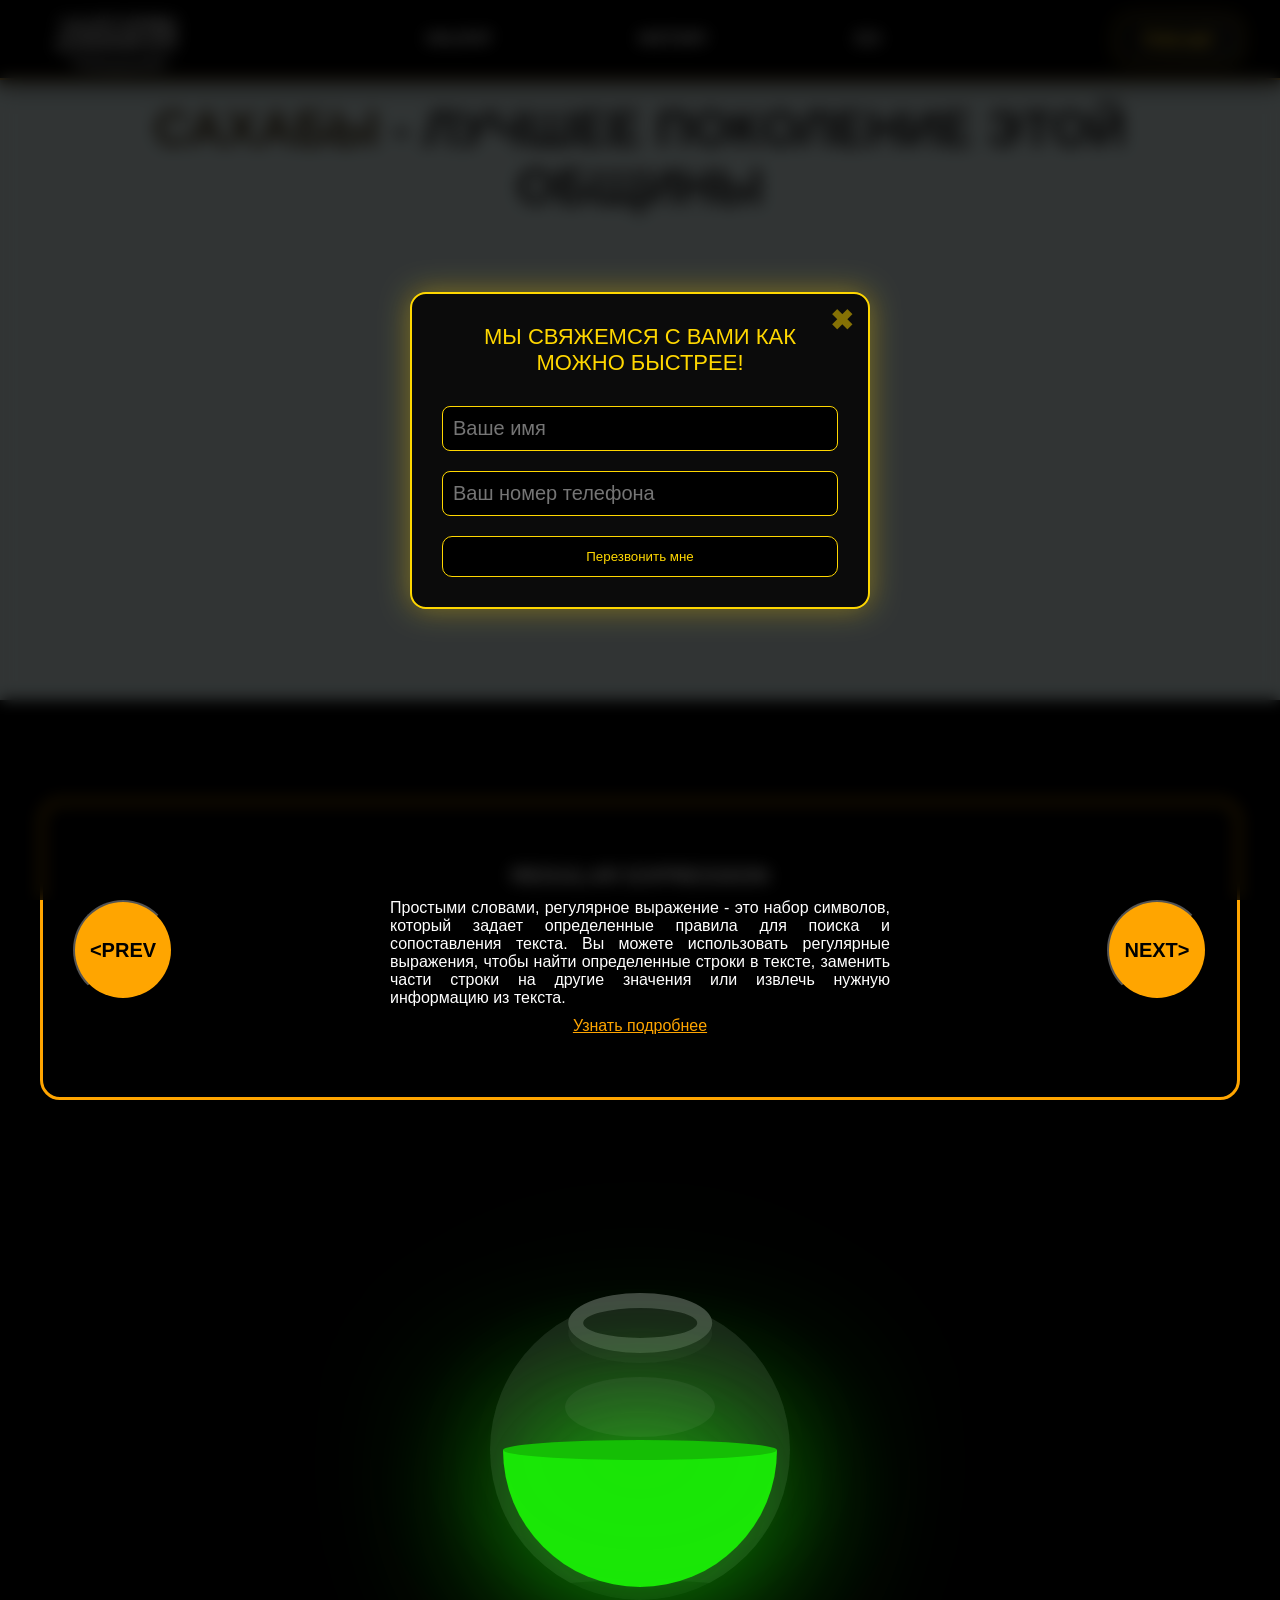
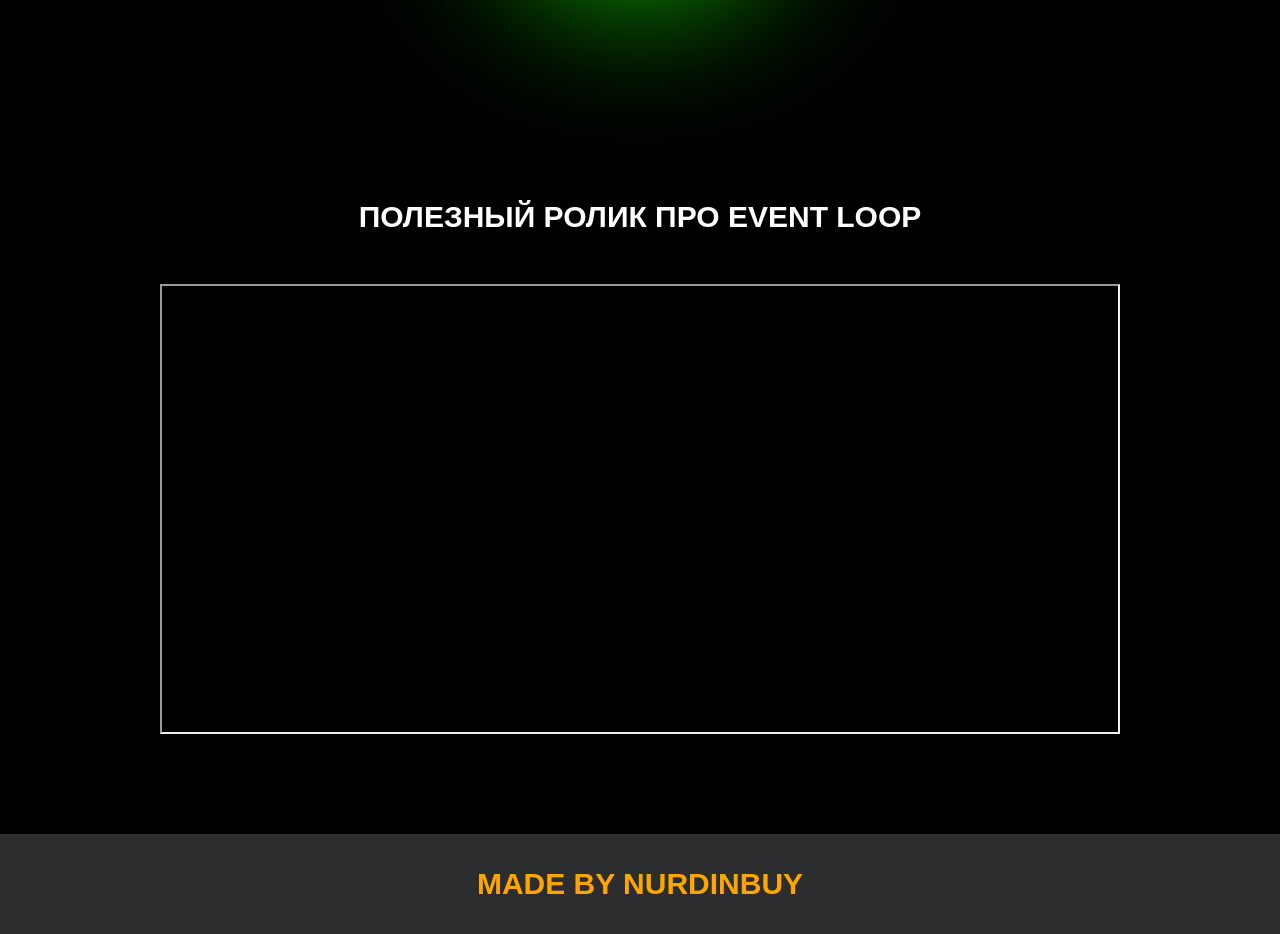
==== commit 3fefebf6: "update" ====
--- a/index.html
+++ b/index.html
@@ -1,215 +1,213 @@
-  <!doctype html>
-  <html lang="en">
-    <head>
-      <meta charset="UTF-8" />
-      <title>Java Script</title>
-      <link rel="stylesheet" href="css/style.css" />
-      <link rel="stylesheet" href="css/core.css" />
-    </head>
-    <body>
-      <div class="wrapper">
-        <div class="header">
-          <div class="container">
-            <div class="inner_header">
-              <a href="index.html">
-                <div class="logotype">
-                  <h2></h2>
-                </div>
-              </a>
-              <ul class="menu">
-                <li class="menu_link">
-                  <a href="pages/home_works.html">Home Works</a>
-                </li>
-                <li class="menu_link">
-                  <a href="pages/lessons.html">Lessons</a>
-                </li>
-                <li class="menu_link">
-                  <a href="https://t.me/nurdinbuy16" target="_blank"
-                    >Send message</a
-                  >
-                </li>
-              </ul>
-              <button class="btn" id="btn-get">Click me!</button>
+<!doctype html>
+<html lang="en">
+  <head>
+    <meta charset="UTF-8" />
+    <title>Java Script</title>
+    <link rel="stylesheet" href="css/style.css" />
+    <link rel="stylesheet" href="css/core.css" />
+  </head>
+  <body>
+    <div class="wrapper">
+      <div class="header">
+        <div class="container">
+          <div class="inner_header">
+            <a href="index.html">
+              <div class="logotype">
+                <h2></h2>
+              </div>
+            </a>
+            <ul class="menu">
+              <li class="menu_link">
+                <a href="./pages/home_works.html">Halifat</a>
+              </li>
+              <li class="menu_link">
+                <a href="./pages/lessons.html">History</a>
+              </li>
+              <li class="menu_link">
+                <a href="./pages/sahaban-page.html" class="active">313</a>
+              </li>
+            </ul>
+            <button class="btn" id="btn-get">Click me!</button>
+          </div>
+        </div>
+      </div>
+
+      <div class="main_block">
+        <div class="container">
+          <div class="inner_main">
+            <h1>
+              <strong id="js-color">Сахабы</strong> - лучшее поколение этой
+              общины
+            </h1>
+            <video autoplay muted loop playsinline class="bg_video">
+              <source src="img-gif/putnik.mp4" />
+            </video>
+            <div class="colors-buttons">
+              <button class="btn btn-color"></button>
+              <button class="btn btn-color"></button>
+              <button class="btn btn-color"></button>
+              <button class="btn btn-color"></button>
             </div>
           </div>
         </div>
-
-        <div class="main_block">
-          <div class="container">
-            <div class="inner_main">
-              <h1>
-                <strong id="js-color">Сахабы</strong> - лучшее поколение этой
-                общины
-              </h1>
-              <video autoplay muted loop playsinline class="bg_video">
-                <source src="img-gif/putnik.mp4">
-              </video>
-              <div class="colors-buttons">
-                <button class="btn btn-color"></button>
-                <button class="btn btn-color"></button>
-                <button class="btn btn-color"></button>
-                <button class="btn btn-color"></button>
-              </div>
+      </div>
+      <div class="slider_block">
+        <div class="container">
+          <div class="inner_slider">
+            <div class="slider">
+              <button class="btn-slide" id="prev">&lt;prev</button>
+              <div class="slide active_slide">
+                <div class="slide_card">
+                  <h3>regular expression</h3>
+                  <p>
+                    Простыми словами, регулярное выражение - это набор символов,
+                    который задает определенные правила для поиска и
+                    сопоставления текста. Вы можете использовать регулярные
+                    выражения, чтобы найти определенные строки в тексте,
+                    заменить части строки на другие значения или извлечь нужную
+                    информацию из текста.
+                  </p>
+                  <a
+                    href="https://developer.mozilla.org/ru/docs/Web/JavaScript/Guide/Regular_expressions"
+                    target="_blank"
+                    >Узнать подробнее</a
+                  >
+                </div>
+              </div>
+              <div class="slide">
+                <div class="slide_card">
+                  <h3>recursion</h3>
+                  <p>
+                    Простыми словами, рекурсия - это, когда функция делает
+                    повторяющиеся вызовы самой себя для решения задачи, пока не
+                    достигнет определенного условия выхода из рекурсии.
+                  </p>
+                  <a
+                    href="https://learn.javascript.ru/recursion"
+                    target="_blank"
+                    >Узнать подробнее</a
+                  >
+                </div>
+              </div>
+              <div class="slide">
+                <div class="slide_card">
+                  <h3>json</h3>
+                  <p>
+                    Простыми словами, JSON - это способ представления данных в
+                    виде текста, чтобы они могли быть легко поняты и
+                    использованы различными программами. Он использует простые
+                    правила для описания объектов и массивов, а также для
+                    представления простых типов данных, таких как строки, числа,
+                    логические значения и т.д.
+                  </p>
+                  <a
+                    href="https://developer.mozilla.org/ru/docs/Learn/JavaScript/Objects/JSON"
+                    target="_blank"
+                    >Узнать подробнее</a
+                  >
+                </div>
+              </div>
+              <div class="slide">
+                <div class="slide_card">
+                  <h3>event loop</h3>
+                  <p>
+                    Простыми словами, event loop похож на дежурного, который
+                    непрерывно проверяет, произошло ли какое-либо событие, и
+                    реагирует на него, когда оно происходит. Он имеет список
+                    задач, которые нужно выполнить, и он перебирает этот список
+                    событий одно за другим, обрабатывая каждое событие, когда
+                    оно наступает.
+                  </p>
+                  <a
+                    href="https://highload.today/kak-ustroen-event-loop-v-javascript-parallelnaya-model-i-tsikl-sobytij/"
+                    target="_blank"
+                    >Узнать подробнее</a
+                  >
+                </div>
+              </div>
+              <button class="btn-slide" id="next">next&gt;</button>
             </div>
           </div>
         </div>
-        <div class="slider_block">
-          <div class="container">
-            <div class="inner_slider">
-              <div class="slider">
-                <button class="btn-slide" id="prev">&lt;prev</button>
-                <div class="slide active_slide">
-                  <div class="slide_card">
-                    <h3>regular expression</h3>
-                    <p>
-                      Простыми словами, регулярное выражение - это набор символов,
-                      который задает определенные правила для поиска и
-                      сопоставления текста. Вы можете использовать регулярные
-                      выражения, чтобы найти определенные строки в тексте,
-                      заменить части строки на другие значения или извлечь нужную
-                      информацию из текста.
-                    </p>
-                    <a
-                      href="https://developer.mozilla.org/ru/docs/Web/JavaScript/Guide/Regular_expressions"
-                      target="_blank"
-                      >Узнать подробнее</a
-                    >
-                  </div>
-                </div>
-                <div class="slide">
-                  <div class="slide_card">
-                    <h3>recursion</h3>
-                    <p>
-                      Простыми словами, рекурсия - это, когда функция делает
-                      повторяющиеся вызовы самой себя для решения задачи, пока не
-                      достигнет определенного условия выхода из рекурсии.
-                    </p>
-                    <a
-                      href="https://learn.javascript.ru/recursion"
-                      target="_blank"
-                      >Узнать подробнее</a
-                    >
-                  </div>
-                </div>
-                <div class="slide">
-                  <div class="slide_card">
-                    <h3>json</h3>
-                    <p>
-                      Простыми словами, JSON - это способ представления данных в
-                      виде текста, чтобы они могли быть легко поняты и
-                      использованы различными программами. Он использует простые
-                      правила для описания объектов и массивов, а также для
-                      представления простых типов данных, таких как строки, числа,
-                      логические значения и т.д.
-                    </p>
-                    <a
-                      href="https://developer.mozilla.org/ru/docs/Learn/JavaScript/Objects/JSON"
-                      target="_blank"
-                      >Узнать подробнее</a
-                    >
-                  </div>
-                </div>
-                <div class="slide">
-                  <div class="slide_card">
-                    <h3>event loop</h3>
-                    <p>
-                      Простыми словами, event loop похож на дежурного, который
-                      непрерывно проверяет, произошло ли какое-либо событие, и
-                      реагирует на него, когда оно происходит. Он имеет список
-                      задач, которые нужно выполнить, и он перебирает этот список
-                      событий одно за другим, обрабатывая каждое событие, когда
-                      оно наступает.
-                    </p>
-                    <a
-                      href="https://highload.today/kak-ustroen-event-loop-v-javascript-parallelnaya-model-i-tsikl-sobytij/"
-                      target="_blank"
-                      >Узнать подробнее</a
-                    >
-                  </div>
-                </div>
-                <button class="btn-slide" id="next">next&gt;</button>
-              </div>
+      </div>
+
+      <div class="bottle">
+        <div class="container">
+          <div class="bottle_inner">
+            <a href="pages/monster.html">
+              <div class="bowl">
+                <div class="shadow"></div>
+                <div class="liquid"></div>
+              </div>
+            </a>
+          </div>
+        </div>
+      </div>
+
+      <div class="block_video">
+        <div class="container">
+          <h3>Полезный ролик про Event Loop</h3>
+          <div class="inner_block_video">
+            <iframe
+              width="80%"
+              height="450"
+              src="https://www.youtube.com/embed/zDlg64fsQow"
+              title="YouTube video player"
+              allow="
+                autoplay;
+                clipboard-write;
+                encrypted-media;
+                gyroscope;
+                picture-in-picture;
+                web-share;
+              "
+              allowfullscreen
+            ></iframe>
+          </div>
+        </div>
+      </div>
+
+      <div class="footer">
+        <div class="container">
+          <a href="https://www.instagram.com/nurdinbuy/" target="_blank">
+            <div class="inner_footer">
+              <h2>Made by NurDinBuy</h2>
             </div>
-          </div>
-        </div>
-
-        <div class="bottle">
-          <div class="container">
-            <div class="bottle_inner">
-              <a href="pages/monster.html">
-                <div class="bowl">
-                  <div class="shadow"></div>
-                  <div class="liquid"></div>
-                </div>
-              </a>
-            </div>
-          </div>
-        </div>
-
-        <div class="block_video">
-          <div class="container">
-            <h3>Полезный ролик про Event Loop</h3>
-            <div class="inner_block_video">
-              <iframe
-                width="80%"
-                height="450"
-                src="https://www.youtube.com/embed/zDlg64fsQow"
-                title="YouTube video player"
-                allow="
-                  autoplay;
-                  clipboard-write;
-                  encrypted-media;
-                  gyroscope;
-                  picture-in-picture;
-                  web-share;
-                "
-                allowfullscreen
-              ></iframe>
-            </div>
-          </div>
-        </div>
-
-        <div class="footer">
-          <div class="container">
-            <a href="https://www.instagram.com/nurdinbuy/" target="_blank">
-              <div class="inner_footer">
-                <h2>Made by NurDinBuy</h2>
-              </div>
-            </a>
-          </div>
-        </div>
-      </div>
-
-      <div class="modal">
-        <div class="modal_dialog">
-          <div class="modal_content">
-            <form action="#">
-              <div class="modal_close">&#10006;</div>
-              <div class="modal_title">Мы свяжемся с вами как можно быстрее!</div>
-              <label>
-                <input
-                  required
-                  placeholder="Ваше имя"
-                  name="name"
-                  type="text"
-                  class="modal_input"
-                />
-              </label>
-              <label>
-                <input
-                  required
-                  placeholder="Ваш номер телефона"
-                  name="phone"
-                  type="text"
-                  class="modal_input"
-                />
-              </label>
-              <button class="btn btn_dark btn_min">Перезвонить мне</button>
-            </form>
-          </div>
-        </div>
-      </div>
-    </body>
-    <script src="js/main.js"></script>
-    <script src="js/modal.js"></script>
-  </html>
+          </a>
+        </div>
+      </div>
+    </div>
+
+    <div class="modal">
+      <div class="modal_dialog">
+        <div class="modal_content">
+          <form action="#">
+            <div class="modal_close">&#10006;</div>
+            <div class="modal_title">Мы свяжемся с вами как можно быстрее!</div>
+            <label>
+              <input
+                required
+                placeholder="Ваше имя"
+                name="name"
+                type="text"
+                class="modal_input"
+              />
+            </label>
+            <label>
+              <input
+                required
+                placeholder="Ваш номер телефона"
+                name="phone"
+                type="text"
+                class="modal_input"
+              />
+            </label>
+            <button class="btn btn_dark btn_min">Перезвонить мне</button>
+          </form>
+        </div>
+      </div>
+    </div>
+  </body>
+  <script src="js/main.js"></script>
+  <script src="js/modal.js"></script>
+</html>
